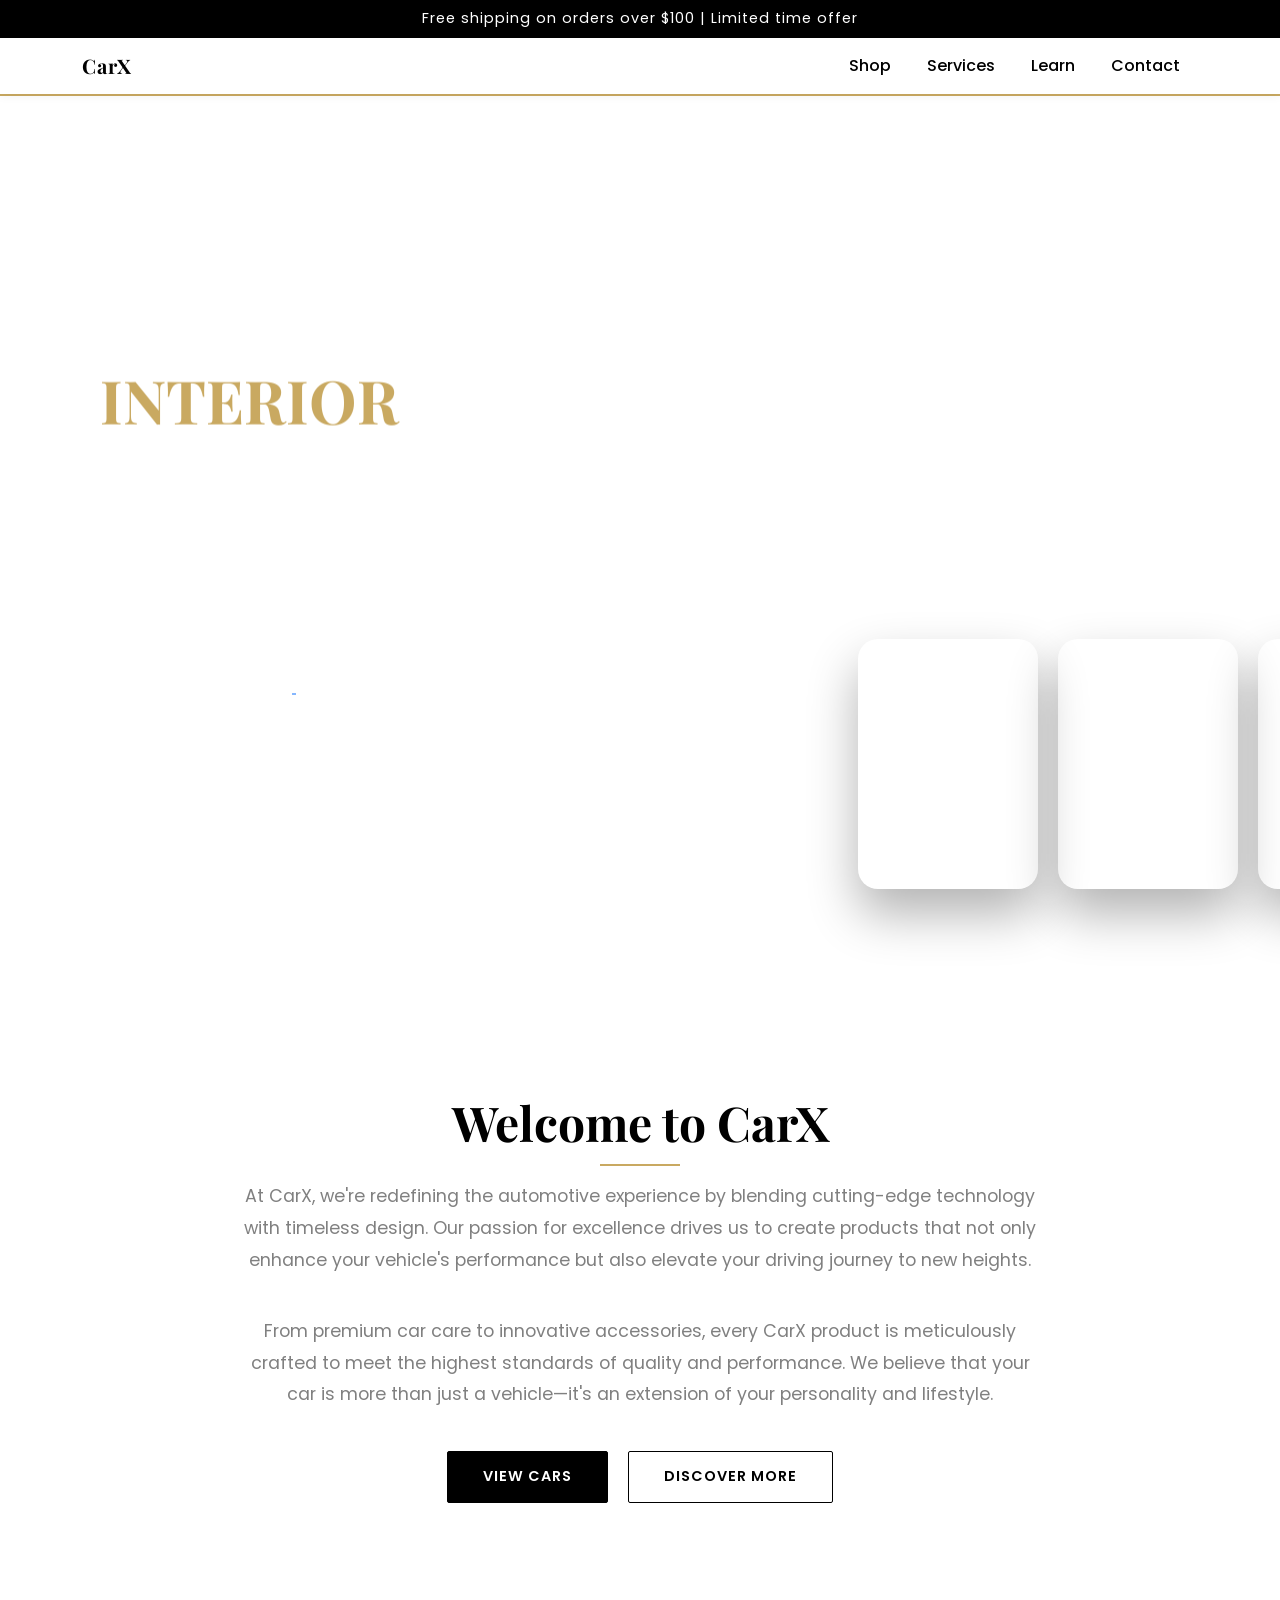
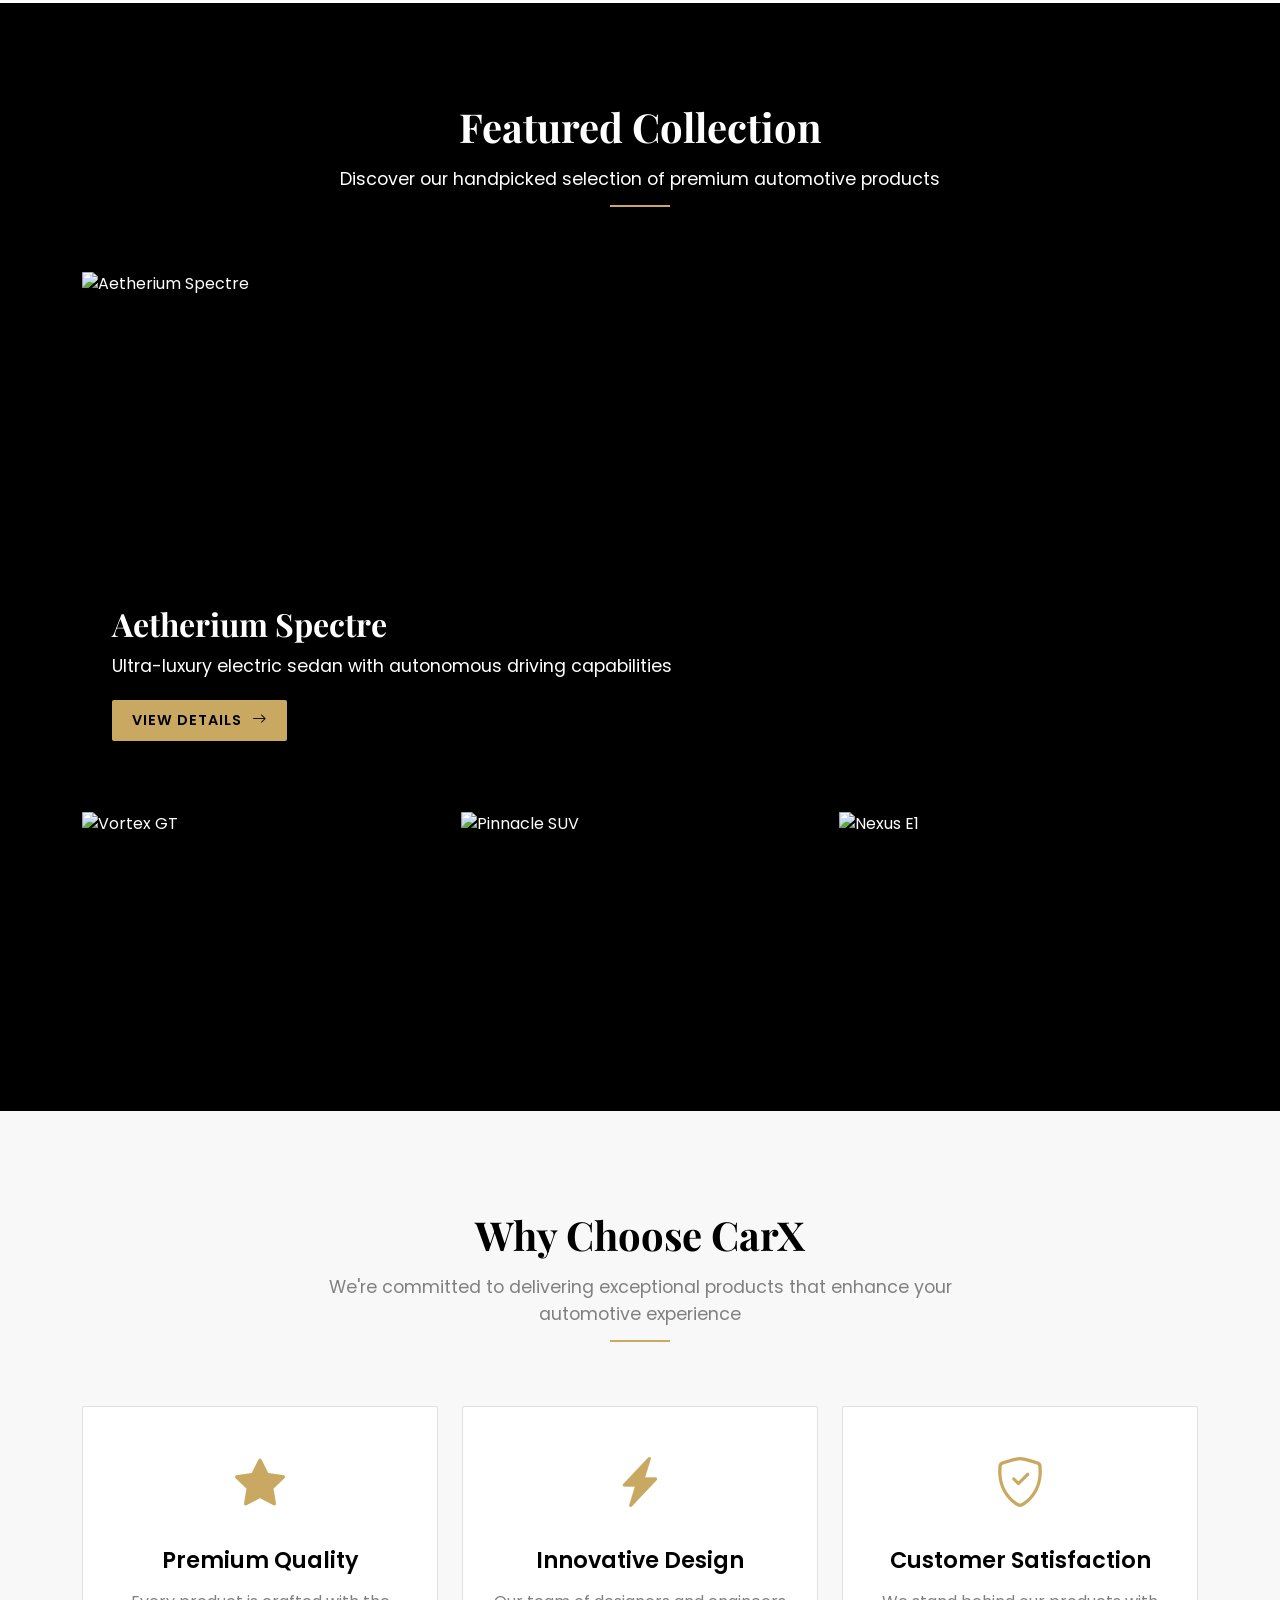
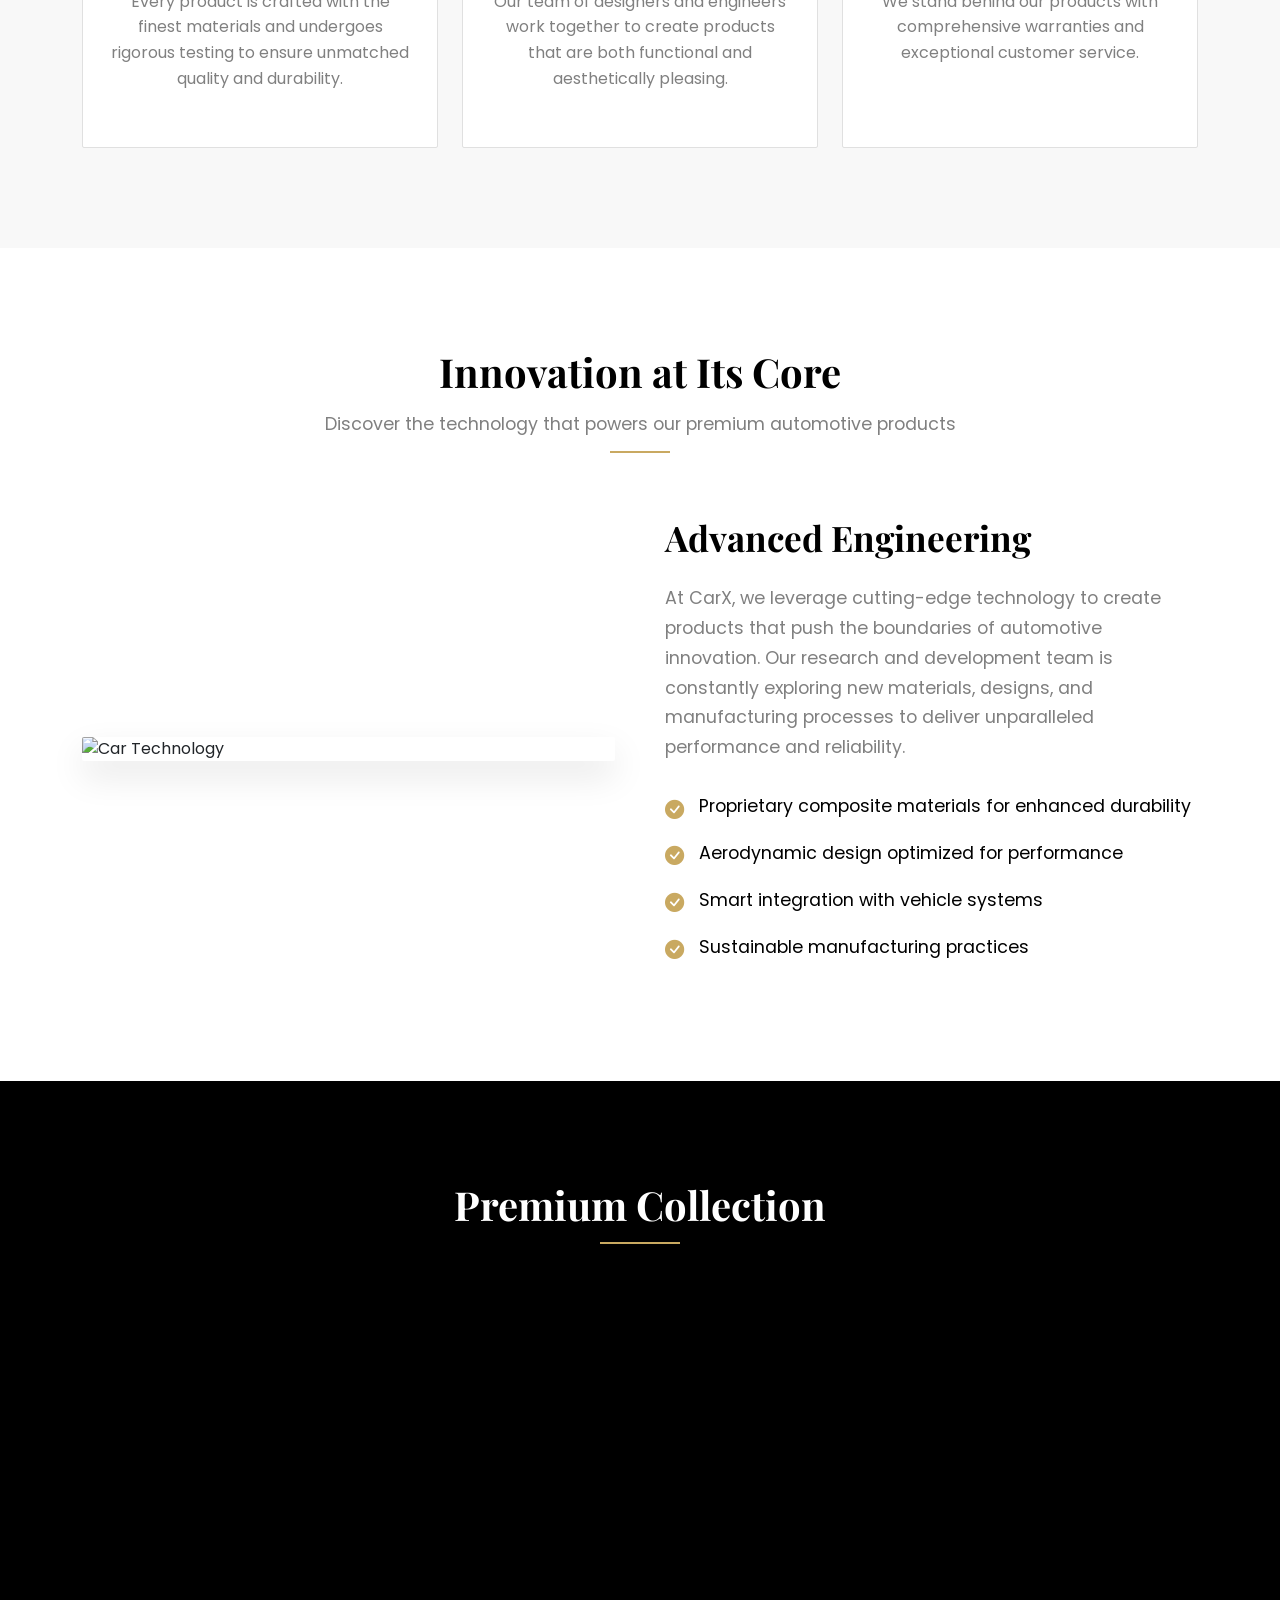
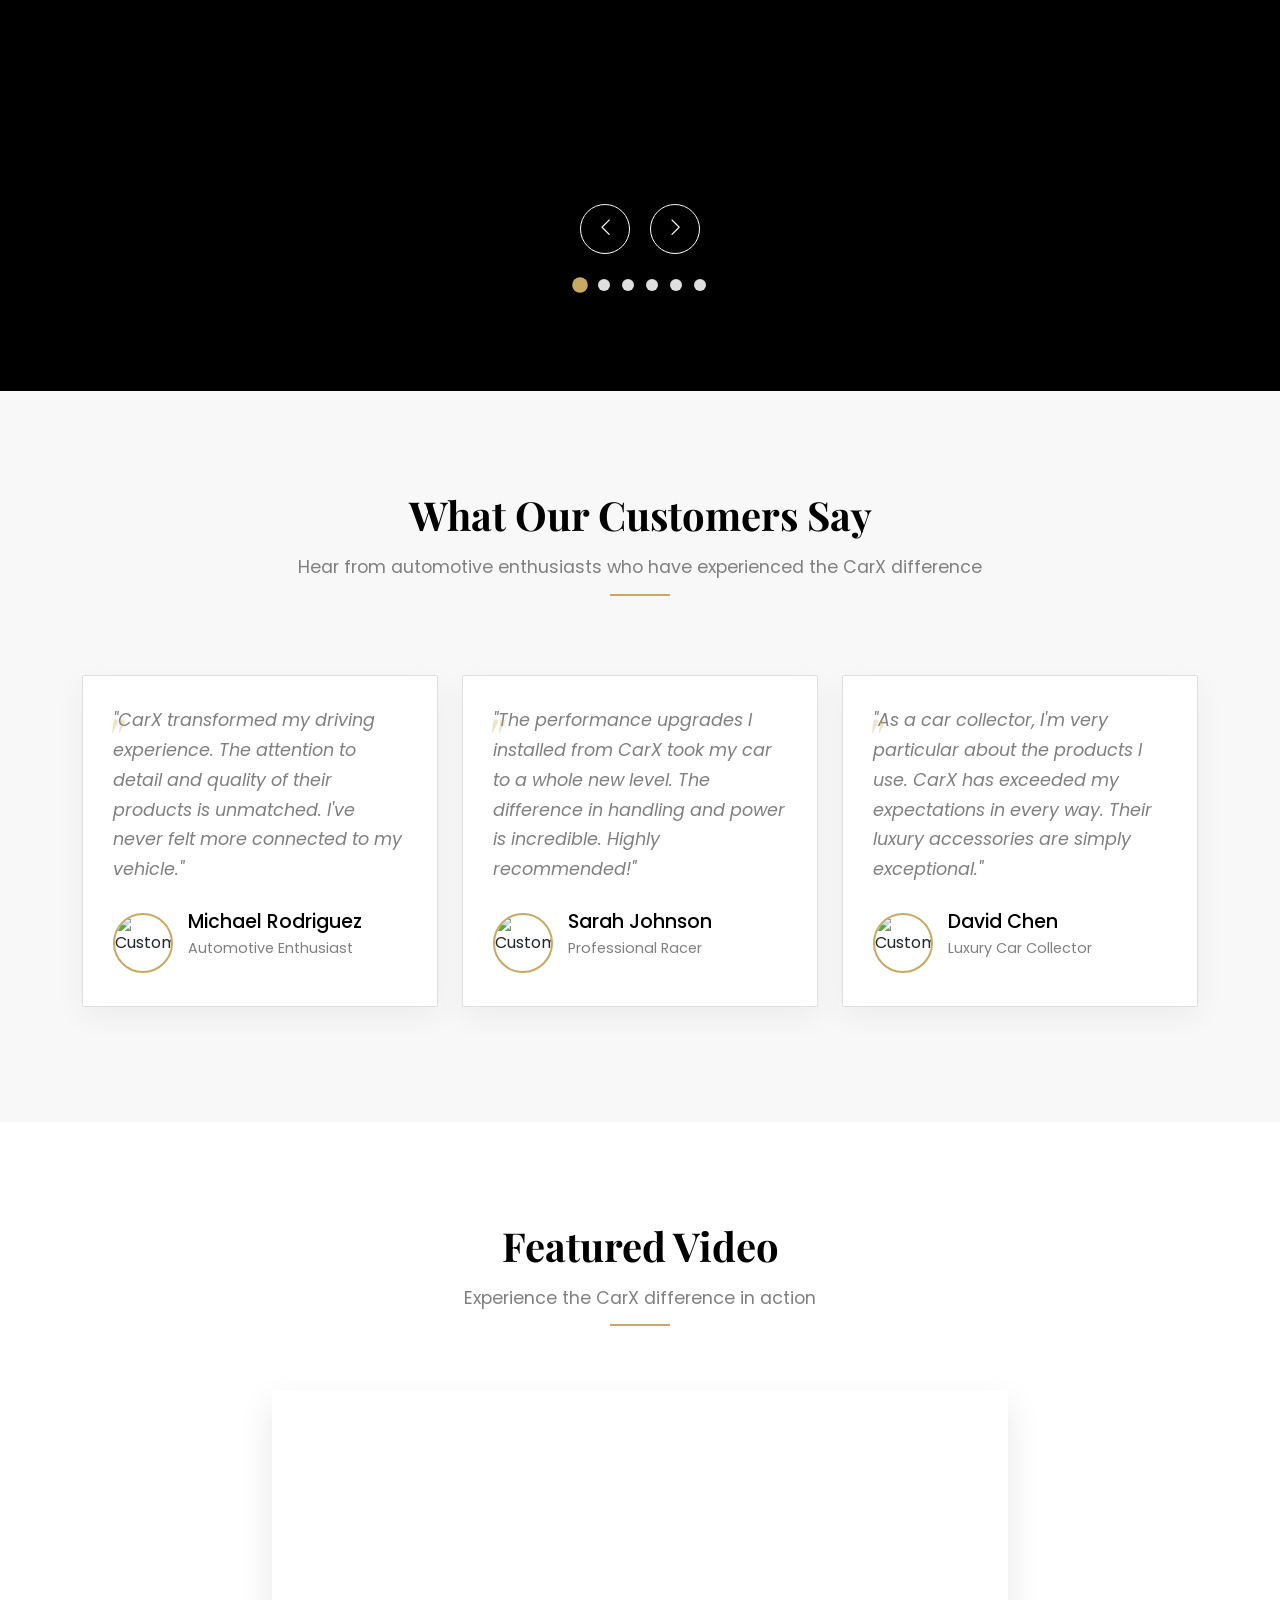
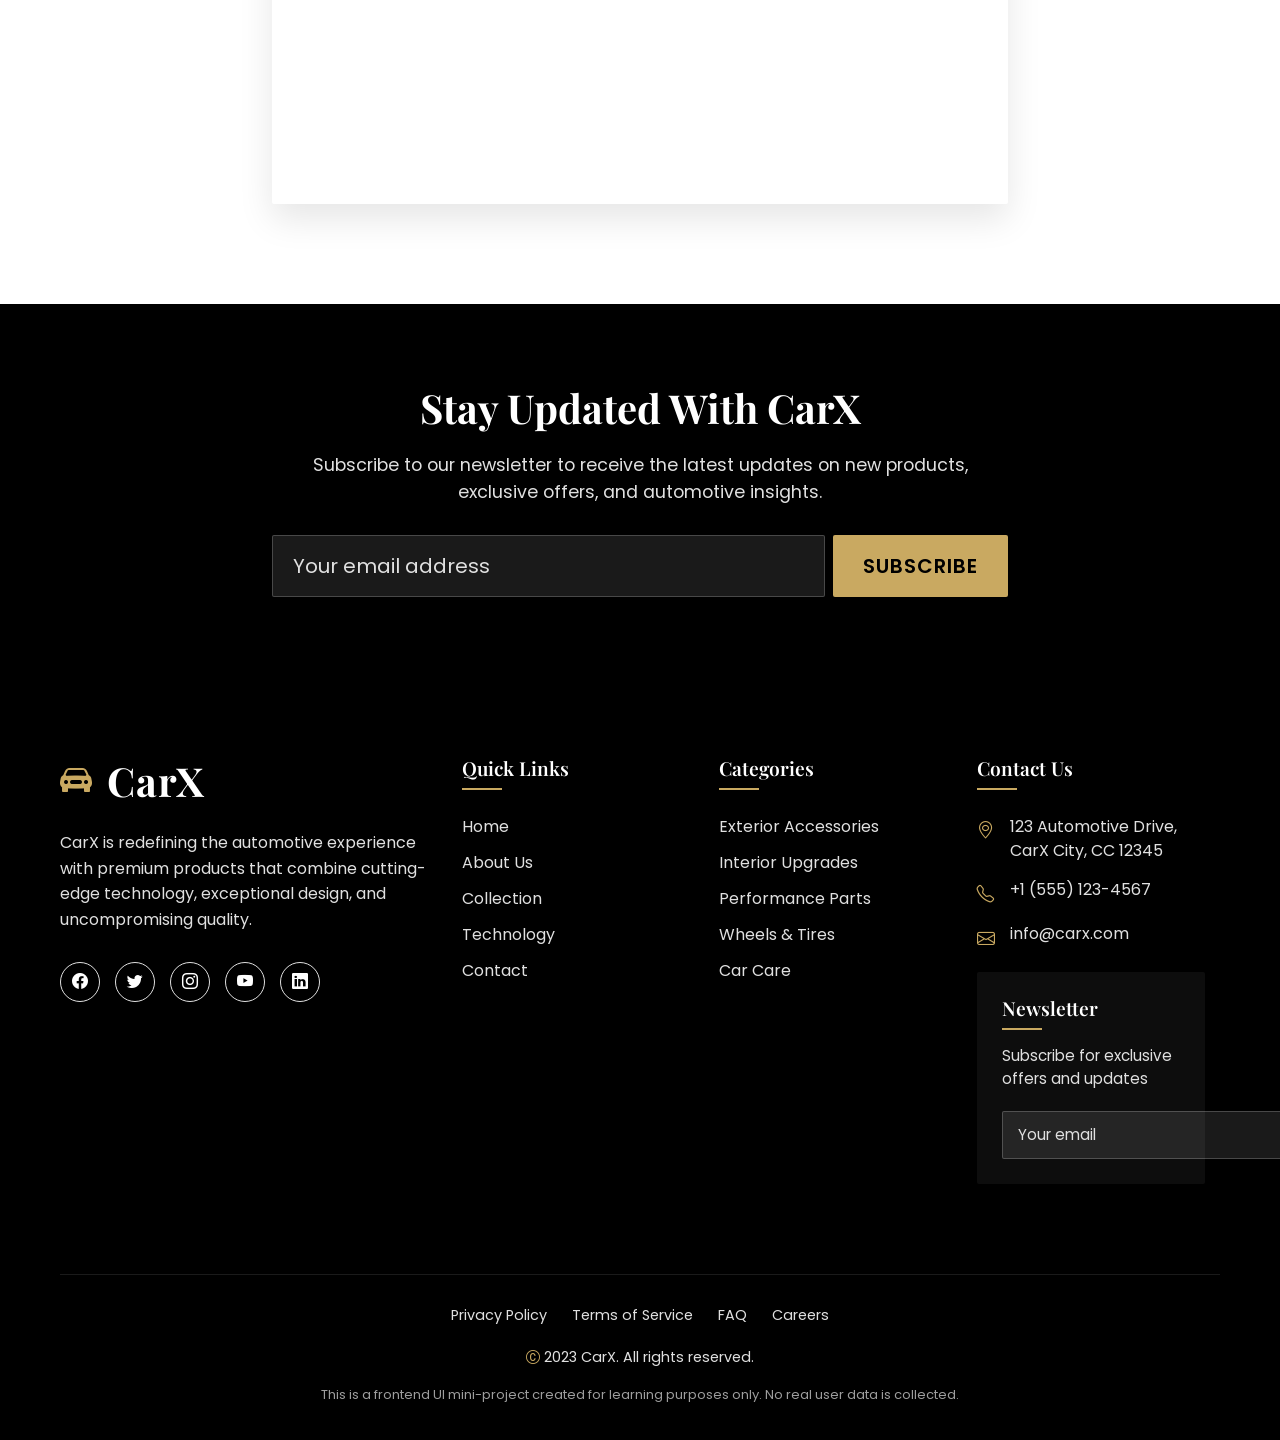
==== index.html @ 5ecc1556 "Initial commit mini Pro" ====
<!DOCTYPE html>
<html lang="en">
<head>
    <meta charset="UTF-8">
    <meta name="viewport" content="width=device-width, initial-scale=1.0">
    <title>CarX - Premium Automotive Experience</title>
    <link rel="stylesheet" href="styles/style.css">
    
    <!-- Bootstrap CSS -->
    <link href="https://cdn.jsdelivr.net/npm/bootstrap@5.3.2/dist/css/bootstrap.min.css" rel="stylesheet">
    
    <!-- Bootstrap Icons -->
    <link href="https://cdn.jsdelivr.net/npm/bootstrap-icons/font/bootstrap-icons.css" rel="stylesheet">
    
    <!-- Font Awesome -->
    <link rel="stylesheet" href="https://cdnjs.cloudflare.com/ajax/libs/font-awesome/6.4.0/css/all.min.css">
    
    <!-- Google Fonts -->
    <link href="https://fonts.googleapis.com/css2?family=Poppins:wght@300;400;500;600;700&family=Playfair+Display:wght@400;500;600;700&display=swap" rel="stylesheet">
    
    <!-- Custom CSS -->
    <style>
       /* if needed */
    </style>
</head>
<body>
    <!-- Promo Bar -->
    <div class="promo-bar">
        <span>Free shipping on orders over $100 | Limited time offer</span>
        <button type="button" class="btn-close" aria-label="Close"></button>
    </div>

    <!-- Navbar -->
    <nav class="navbar navbar-expand-lg">
        <div class="container">
            <a class="navbar-brand" href="#">CarX</a>
            <button class="navbar-toggler" type="button" data-bs-toggle="collapse" data-bs-target="#navbarNav" aria-controls="navbarNav" aria-expanded="false" aria-label="Toggle navigation">
                <span class="navbar-toggler-icon"></span>
            </button>
            <div class="collapse navbar-collapse" id="navbarNav">
                <ul class="navbar-nav ms-auto">
                    <li class="nav-item">
                        <a class="nav-link" href="#" ></a>
                    </li>
                    <li class="nav-item">
                        <a class="nav-link" href="shop.html">Shop</a>
                    </li>
                    <li class="nav-item">
                        <a class="nav-link" href="Installation-Services.html">Services</a>
                    </li>
                    <li class="nav-item">
                        <a class="nav-link" href="learn.html">Learn</a>
                    </li>
                    <li class="nav-item">
                        <a class="nav-link" href="contact.html">Contact</a>
                    </li>
                </ul>
            </div>
        </div>
    </nav>

    <!-- Enhanced Carousel -->
    <div class="enhanced-carousel">
        <div class="list">
            <div class="item" style="background-image: url(https://images.unsplash.com/photo-1532581140115-3e355d1ed1de?q=80&w=1170&auto=format&fit=crop&ixlib=rb-4.1.0&ixid=M3wxMjA3fDB8MHxwaG90by1wYWdlfHx8fGVufDB8fHx8fA%3D%3D);">
                <div class="content">
                    <div class="title">Premium</div>
                    <div class="name">Car Care</div>
                    <div class="tagline">Experience the Future of Automotive Excellence</div>
                    <div class="des">Keep your car looking brand new with our premium care products.</div>
                    <div class="btn">
                        <a href="#featured-collection"> <button>View Cars</button> </a>
                        <a href="#brand-intro"> <button>Learn More</button> </a>
                    </div>
                </div>
            </div>
            <div class="item" style="background-image: url(https://images.unsplash.com/photo-1603584173870-7f23fdae1b7a?q=80&w=1169&auto=format&fit=crop&ixlib=rb-4.1.0&ixid=M3wxMjA3fDB8MHxwaG90by1wYWdlfHx8fGVufDB8fHx8fA%3D%3D);">
                <div class="content">
                    <div class="title">Interior</div>
                    <div class="name">Accessories</div>
                    <div class="tagline">Innovative Design Meets Unmatched Quality</div>
                    <div class="des">Upgrade your car's interior with our luxury accessories.</div>
                    <div class="btn">
                        <a href="#featured-collection"> <button>View Cars</button> </a>
                        <a href="#brand-intro"> <button>Learn More</button> </a>
                    </div>
                </div>
            </div>
            <div class="item" style="background-image: url(https://images.unsplash.com/photo-1689826493949-5e5824a5474e?q=80&w=1332&auto=format&fit=crop&ixlib=rb-4.1.0&ixid=M3wxMjA3fDB8MHxwaG90by1wYWdlfHx8fGVufDB8fHx8fA%3D%3D);">
                <div class="content">
                    <div class="title">Performance</div>
                    <div class="name">Upgrades</div>
                    <div class="tagline">Engineered for the Driving Enthusiast</div>
                    <div class="des">Enhance your car's performance with our premium parts.</div>
                    <div class="btn">
                        <a href="#featured-collection"> <button>View Cars</button> </a>
                        <a href="#brand-intro"> <button>Learn More</button> </a>
                    </div>
                </div>
            </div>
            <div class="item" style="background-image: url(https://images.unsplash.com/photo-1626419836588-540d7fadacbd?q=80&w=1170&auto=format&fit=crop&ixlib=rb-4.1.0&ixid=M3wxMjA3fDB8MHxwaG90by1wYWdlfHx8fGVufDB8fHx8fA%3D%3D);">
                <div class="content">
                    <div class="title">Exterior</div>
                    <div class="name">Styling</div>
                    <div class="tagline">Transform Your Vehicle's Presence</div>
                    <div class="des">Make your car stand out with our exterior styling parts.</div>
                    <div class="btn">
                        <a href="#featured-collection"> <button>View Cars</button> </a>
                        <a href="#brand-intro"> <button>Learn More</button> </a>
                    </div>
                </div>
            </div>
            <div class="item" style="background-image: url(https://images.unsplash.com/photo-1566008885218-90abf9200ddb?q=80&w=1332&auto=format&fit=crop&ixlib=rb-4.1.0&ixid=M3wxMjA3fDB8MHxwaG90by1wYWdlfHx8fGVufDB8fHx8fA%3D%3D);">
                <div class="content">
                    <div class="title">Wheels</div>
                    <div class="name">& Tires</div>
                    <div class="tagline">Precision Engineering for Superior Performance</div>
                    <div class="des">Complete your look with our premium wheels and tires.</div>
                    <div class="btn">
                        <a href="#featured-collection"> <button>View Cars</button> </a>
                        <a href="#brand-intro"> <button>Learn More</button> </a>
                    </div>
                </div>
            </div>
            <div class="item" style="background-image: url(https://images.unsplash.com/photo-1584809394311-364392a5011b?q=80&w=1247&auto=format&fit=crop&ixlib=rb-4.1.0&ixid=M3wxMjA3fDB8MHxwaG90by1wYWdlfHx8fGVufDB8fHx8fA%3D%3D);">
                <div class="content">
                    <div class="title">Luxury</div>
                    <div class="name">Accessories</div>
                    <div class="tagline">Elevate Every Journey</div>
                    <div class="des">Elevate your driving experience with our luxury accessories.</div>
                    <div class="btn">
                        <a href="#featured-collection"> <button>View Cars</button> </a>
                        <a href="#brand-intro"> <button>Learn More</button> </a>
                    </div>
                </div>
            </div>
        </div>
        <!-- Carousel Controls -->
        <div class="arrows">
            <button class="prev"><i class="bi bi-chevron-left"></i></button>
            <button class="next"><i class="bi bi-chevron-right"></i></button>
        </div>
        <!-- Time Running Indicator -->
        <div class="timeRunning"></div>
    </div>

    <!-- Brand Introduction Section -->
    <section id="brand-intro" class="brand-intro">
        <div class="container">
            <div class="brand-intro-content">
                <h2>Welcome to CarX</h2>
                <p>At CarX, we're redefining the automotive experience by blending cutting-edge technology with timeless design. Our passion for excellence drives us to create products that not only enhance your vehicle's performance but also elevate your driving journey to new heights.</p>
                <p>From premium car care to innovative accessories, every CarX product is meticulously crafted to meet the highest standards of quality and performance. We believe that your car is more than just a vehicle—it's an extension of your personality and lifestyle.</p>
                <div class="cta-buttons">
                    <a href="#featured-collection" class="cta-button cta-primary">View Cars</a>
                    <a href="#features" class="cta-button cta-secondary">Discover More</a>
                </div>
            </div>
        </div>
    </section>

    <!-- Featured Collection - Unique Design -->
    <section id="featured-collection" class="featured-collection">
        <div class="container">
            <div class="section-title">
                <h2>Featured Collection</h2>
                <p>Discover our handpicked selection of premium automotive products</p>
            </div>
            <div class="collection-showcase">
                <div class="collection-main">
                    <img src="https://images.unsplash.com/photo-1708389683924-1685acff381f?q=80&w=880&auto=format&fit=crop&ixlib=rb-4.1.0&ixid=M3wxMjA3fDB8MHxwaG90by1wYWdlfHx8fGVufDB8fHx8fA%3D%3D" alt="Aetherium Spectre">
                    <div class="collection-overlay">
                        <h3>Aetherium Spectre</h3>
                        <p>Ultra-luxury electric sedan with autonomous driving capabilities</p>
                        <button class="collection-view-btn" onclick="openProductModal('Aetherium Spectre')">
                            <span>View Details</span>
                            <i class="bi bi-arrow-right"></i>
                        </button>
                    </div>
                </div>
                <div class="collection-thumbnails">
                    <div class="collection-thumb">
                        <img src="https://images.unsplash.com/photo-1614393889816-89c1570ff1e1?q=80&w=1170&auto=format&fit=crop&ixlib=rb-4.1.0&ixid=M3wxMjA3fDB8MHxwaG90by1wYWdlfHx8fGVufDB8fHx8fA%3D%3D" alt="Vortex GT">
                        <div class="collection-thumb-overlay">
                            <h4>Vortex GT</h4>
                            <p>High-performance sports car</p>
                            <button class="collection-thumb-btn" onclick="openProductModal('Vortex GT')">
                                <i class="bi bi-eye"></i>
                            </button>
                        </div>
                    </div>
                    <div class="collection-thumb">
                        <img src="https://images.unsplash.com/photo-1649583747340-e1b026c71e59?q=80&w=1228&auto=format&fit=crop&ixlib=rb-4.1.0&ixid=M3wxMjA3fDB8MHxwaG90by1wYWdlfHx8fGVufDB8fHx8fA%3D%3D" alt="Pinnacle SUV">
                        <div class="collection-thumb-overlay">
                            <h4>Pinnacle SUV</h4>
                            <p>Luxury SUV with off-road capabilities</p>
                            <button class="collection-thumb-btn" onclick="openProductModal('Pinnacle SUV')">
                                <i class="bi bi-eye"></i>
                            </button>
                        </div>
                    </div>
                    <div class="collection-thumb">
                        <img src="https://images.unsplash.com/photo-1614393889816-89c1570ff1e1?q=80&w=1170&auto=format&fit=crop&ixlib=rb-4.1.0&ixid=M3wxMjA3fDB8MHxwaG90by1wYWdlfHx8fGVufDB8fHx8fA%3D%3D" alt="Nexus E1">
                        <div class="collection-thumb-overlay">
                            <h4>Nexus E1</h4>
                            <p>All-electric hypercar</p>
                            <button class="collection-thumb-btn" onclick="openProductModal('Nexus E1')">
                                <i class="bi bi-eye"></i>
                            </button>
                        </div>
                    </div>
                </div>
            </div>
        </div>
    </section>

    <!-- Features Section -->
    <section id="features" class="features-section">
        <div class="container">
            <div class="section-title">
                <h2>Why Choose CarX</h2>
                <p>We're committed to delivering exceptional products that enhance your automotive experience</p>
            </div>
            <div class="row g-4">
                <div class="col-md-4">
                    <div class="feature-box">
                        <div class="feature-icon">
                            <i class="bi bi-star-fill"></i>
                        </div>
                        <h3 class="feature-title">Premium Quality</h3>
                        <p class="feature-desc">Every product is crafted with the finest materials and undergoes rigorous testing to ensure unmatched quality and durability.</p>
                    </div>
                </div>
                <div class="col-md-4">
                    <div class="feature-box">
                        <div class="feature-icon">
                            <i class="bi bi-lightning-charge-fill"></i>
                        </div>
                        <h3 class="feature-title">Innovative Design</h3>
                        <p class="feature-desc">Our team of designers and engineers work together to create products that are both functional and aesthetically pleasing.</p>
                    </div>
                </div>
                <div class="col-md-4">
                    <div class="feature-box">
                        <div class="feature-icon">
                            <i class="bi bi-shield-check"></i>
                        </div>
                        <h3 class="feature-title">Customer Satisfaction</h3>
                        <p class="feature-desc">We stand behind our products with comprehensive warranties and exceptional customer service.</p>
                    </div>
                </div>
            </div>
        </div>
    </section>

    <!-- Technology Section -->
    <section id="tech" class="tech-section">
        <div class="container">
            <div class="section-title">
                <h2>Innovation at Its Core</h2>
                <p>Discover the technology that powers our premium automotive products</p>
            </div>
            <div class="tech-content">
                <div class="tech-img">
                    <img src="https://images.unsplash.com/photo-1558618047-3c8c76ca7d13?q=80&w=1170&auto=format&fit=crop&ixlib=rb-4.1.0&ixid=M3wxMjA3fDB8MHxwaG90by1wYWdlfHx8fGVufDB8fHx8fA%3D%3D" alt="Car Technology">
                </div>
                <div class="tech-text">
                    <h3>Advanced Engineering</h3>
                    <p>At CarX, we leverage cutting-edge technology to create products that push the boundaries of automotive innovation. Our research and development team is constantly exploring new materials, designs, and manufacturing processes to deliver unparalleled performance and reliability.</p>
                    <ul class="tech-features">
                        <li><i class="bi bi-check-circle-fill"></i> Proprietary composite materials for enhanced durability</li>
                        <li><i class="bi bi-check-circle-fill"></i> Aerodynamic design optimized for performance</li>
                        <li><i class="bi bi-check-circle-fill"></i> Smart integration with vehicle systems</li>
                        <li><i class="bi bi-check-circle-fill"></i> Sustainable manufacturing practices</li>
                    </ul>
                </div>
            </div>
        </div>
    </section>

    <!-- 3D Flip Carousel Section -->
    <section class="flip-carousel-container">
        <div class="container">
            <div class="flip-carousel-title">
                <h2>Premium Collection</h2>
            </div>
            <div class="flip-carousel">
                <div class="flip-carousel-inner">
                    <!-- Car 1 -->
                    <div class="flip-carousel-item flip-active">
                        <div class="flip-carousel-card">
                            <div class="flip-carousel-front">
                                <div class="flip-carousel-img">
                                    <img src="https://images.unsplash.com/photo-1708389683924-1685acff381f?q=80&w=880&auto=format&fit=crop&ixlib=rb-4.1.0&ixid=M3wxMjA3fDB8MHxwaG90by1wYWdlfHx8fGVufDB8fHx8fA%3D%3D" alt="Aetherium Spectre">
                                </div>
                                <div class="flip-carousel-content">
                                    <h3>Aetherium Spectre</h3>
                                    <p>Ultra-luxury electric sedan with autonomous driving capabilities.</p>
                                </div>
                            </div>
                            <div class="flip-carousel-back">
                                <h3>Aetherium Spectre</h3>
                                <p>The future of luxury mobility with zero emissions and unparalleled comfort.</p>
                                <ul>
                                    <li>620-mile range on single charge</li>
                                    <li>0-60 mph in 2.8 seconds</li>
                                    <li>AI-powered autonomous driving</li>
                                    <li>Handcrafted interior with sustainable materials</li>
                                </ul>
                                <button class="btn" onclick="openProductModal('Aetherium Spectre')">
                                    <i class="bi bi-eye"></i> View Details
                                </button>
                            </div>
                        </div>
                    </div>
                    <!-- Car 2 -->
                    <div class="flip-carousel-item flip-next">
                        <div class="flip-carousel-card">
                            <div class="flip-carousel-front">
                                <div class="flip-carousel-img">
                                    <img src="https://images.unsplash.com/photo-1614393889816-89c1570ff1e1?q=80&w=1170&auto=format&fit=crop&ixlib=rb-4.1.0&ixid=M3wxMjA3fDB8MHxwaG90by1wYWdlfHx8fGVufDB8fHx8fA%3D%3D" alt="Vortex GT">
                                </div>
                                <div class="flip-carousel-content">
                                    <h3>Vortex GT</h3>
                                    <p>High-performance sports car with track-inspired engineering.</p>
                                </div>
                            </div>
                            <div class="flip-carousel-back">
                                <h3>Vortex GT</h3>
                                <p>Experience adrenaline-pumping performance with precision handling.</p>
                                <ul>
                                    <li>Twin-turbo V8 engine with 720 HP</li>
                                    <li>Carbon fiber body construction</li>
                                    <li>Advanced aerodynamics package</li>
                                    <li>Race-derived suspension system</li>
                                </ul>
                                <button class="btn" onclick="openProductModal('Vortex GT')">
                                    <i class="bi bi-eye"></i> View Details
                                </button>
                            </div>
                        </div>
                    </div>
                    <!-- Car 3 -->
                    <div class="flip-carousel-item flip-far-next">
                        <div class="flip-carousel-card">
                            <div class="flip-carousel-front">
                                <div class="flip-carousel-img">
                                    <img src="https://images.unsplash.com/photo-1649583747340-e1b026c71e59?q=80&w=1228&auto=format&fit=crop&ixlib=rb-4.1.0&ixid=M3wxMjA3fDB8MHxwaG90by1wYWdlfHx8fGVufDB8fHx8fA%3D%3D" alt="Pinnacle SUV">
                                </div>
                                <div class="flip-carousel-content">
                                    <h3>Pinnacle SUV</h3>
                                    <p>Luxury SUV with exceptional off-road capabilities and premium comfort.</p>
                                </div>
                            </div>
                            <div class="flip-carousel-back">
                                <h3>Pinnacle SUV</h3>
                                <p>Conquer any terrain without compromising on luxury and technology.</p>
                                <ul>
                                    <li>Adaptive air suspension with terrain response</li>
                                    <li>Hand-stitched leather interior</li>
                                    <li>23-speaker premium audio system</li>
                                    <li>Advanced driver assistance systems</li>
                                </ul>
                                <button class="btn" onclick="openProductModal('Pinnacle SUV')">
                                    <i class="bi bi-eye"></i> View Details
                                </button>
                            </div>
                        </div>
                    </div>
                    <!-- Car 4 -->
                    <div class="flip-carousel-item flip-hidden">
                        <div class="flip-carousel-card">
                            <div class="flip-carousel-front">
                                <div class="flip-carousel-img">
                                    <img src="https://images.unsplash.com/photo-1614393889816-89c1570ff1e1?q=80&w=1170&auto=format&fit=crop&ixlib=rb-4.1.0&ixid=M3wxMjA3fDB8MHxwaG90by1wYWdlfHx8fGVufDB8fHx8fA%3D%3D" alt="Nexus E1">
                                </div>
                                <div class="flip-carousel-content">
                                    <h3>Nexus E1</h3>
                                    <p>All-electric hypercar with revolutionary performance and technology.</p>
                                </div>
                            </div>
                            <div class="flip-carousel-back">
                                <h3>Nexus E1</h3>
                                <p>The pinnacle of electric performance with track-focused engineering.</p>
                                <ul>
                                    <li>1,100 HP quad-motor setup</li>
                                    <li>0-60 mph in 1.9 seconds</li>
                                    <li>Carbon-titanium monocoque chassis</li>
                                    <li>Advanced torque vectoring system</li>
                                </ul>
                                <button class="btn" onclick="openProductModal('Nexus E1')">
                                    <i class="bi bi-eye"></i> View Details
                                </button>
                            </div>
                        </div>
                    </div>
                    <!-- Car 5 -->
                    <div class="flip-carousel-item flip-hidden">
                        <div class="flip-carousel-card">
                            <div class="flip-carousel-front">
                                <div class="flip-carousel-img">
                                    <img src="https://plus.unsplash.com/premium_photo-1694707175420-0b2b2cf628c0?q=80&w=1171&auto=format&fit=crop&ixlib=rb-4.1.0&ixid=M3wxMjA3fDB8MHxwaG90by1wYWdlfHx8fGVufDB8fHx8fA%3D%3D" alt="Celestial Coupe">
                                </div>
                                <div class="flip-carousel-content">
                                    <h3>Celestial Coupe</h3>
                                    <p>Grand tourer combining luxury, performance, and cutting-edge technology.</p>
                                </div>
                            </div>
                            <div class="flip-carousel-back">
                                <h3>Celestial Coupe</h3>
                                <p>Experience the perfect balance of exhilarating performance and refined comfort.</p>
                                <ul>
                                    <li>Biturbo V12 engine with 680 HP</li>
                                    <li>Active rear-wheel steering</li>
                                    <li>Executive rear seating package</li>
                                    <li>Night vision with animal detection</li>
                                </ul>
                                <button class="btn" onclick="openProductModal('Celestial Coupe')">
                                    <i class="bi bi-eye"></i> View Details
                                </button>
                            </div>
                        </div>
                    </div>
                    <!-- Car 6 -->
                    <div class="flip-carousel-item flip-prev">
                        <div class="flip-carousel-card">
                            <div class="flip-carousel-front">
                                <div class="flip-carousel-img">
                                    <img src="https://plus.unsplash.com/premium_photo-1693828619654-b0b924a4be47?q=80&w=1170&auto=format&fit=crop&ixlib=rb-4.1.0&ixid=M3wxMjA3fDB8MHxwaG90by1wYWdlfHx8fGVufDB8fHx8fA%3D%3D" alt="Quantum X">
                                </div>
                                <div class="flip-carousel-content">
                                    <h3>Quantum X</h3>
                                    <p>Futuristic concept car with autonomous capabilities and AI integration.</p>
                                </div>
                            </div>
                            <div class="flip-carousel-back">
                                <h3>Quantum X</h3>
                                <p>The next generation of mobility, redefining the relationship between car and driver.</p>
                                <ul>
                                    <li>Level 4 autonomous driving</li>
                                    <li>Biometric access and personalization</li>
                                    <li>Self-healing exterior surface</li>
                                    <li>Holographic augmented reality display</li>
                                </ul>
                                <button class="btn" onclick="openProductModal('Quantum X')">
                                    <i class="bi bi-eye"></i> View Details
                                </button>
                            </div>
                        </div>
                    </div>
                </div>
            </div>
            <div class="flip-carousel-controls">
                <button class="flip-carousel-control flip-prev-btn">
                    <i class="bi bi-chevron-left"></i>
                </button>
                <button class="flip-carousel-control flip-next-btn">
                    <i class="bi bi-chevron-right"></i>
                </button>
            </div>
            <div class="flip-carousel-indicators">
                <div class="flip-carousel-indicator active" data-index="0"></div>
                <div class="flip-carousel-indicator" data-index="1"></div>
                <div class="flip-carousel-indicator" data-index="2"></div>
                <div class="flip-carousel-indicator" data-index="3"></div>
                <div class="flip-carousel-indicator" data-index="4"></div>
                <div class="flip-carousel-indicator" data-index="5"></div>
            </div>
        </div>
    </section>

    <!-- Testimonials Section -->
    <section class="testimonials">
        <div class="container">
            <div class="section-title">
                <h2>What Our Customers Say</h2>
                <p>Hear from automotive enthusiasts who have experienced the CarX difference</p>
            </div>
            <div class="row">
                <div class="col-md-4">
                    <div class="testimonial-card">
                        <div class="testimonial-content">
                            "CarX transformed my driving experience. The attention to detail and quality of their products is unmatched. I've never felt more connected to my vehicle."
                        </div>
                        <div class="testimonial-author">
                            <img src="https://randomuser.me/api/portraits/men/32.jpg" alt="Customer" class="testimonial-img">
                            <div class="testimonial-info">
                                <h4>Michael Rodriguez</h4>
                                <p>Automotive Enthusiast</p>
                            </div>
                        </div>
                    </div>
                </div>
                <div class="col-md-4">
                    <div class="testimonial-card">
                        <div class="testimonial-content">
                            "The performance upgrades I installed from CarX took my car to a whole new level. The difference in handling and power is incredible. Highly recommended!"
                        </div>
                        <div class="testimonial-author">
                            <img src="https://randomuser.me/api/portraits/women/44.jpg" alt="Customer" class="testimonial-img">
                            <div class="testimonial-info">
                                <h4>Sarah Johnson</h4>
                                <p>Professional Racer</p>
                            </div>
                        </div>
                    </div>
                </div>
                <div class="col-md-4">
                    <div class="testimonial-card">
                        <div class="testimonial-content">
                            "As a car collector, I'm very particular about the products I use. CarX has exceeded my expectations in every way. Their luxury accessories are simply exceptional."
                        </div>
                        <div class="testimonial-author">
                            <img src="https://randomuser.me/api/portraits/men/67.jpg" alt="Customer" class="testimonial-img">
                            <div class="testimonial-info">
                                <h4>David Chen</h4>
                                <p>Luxury Car Collector</p>
                            </div>
                        </div>
                    </div>
                </div>
            </div>
        </div>
    </section>

    <!-- Video Section -->
    <section class="video-section">
        <div class="container">
            <div class="section-title">
                <h2>Featured Video</h2>
                <p>Experience the CarX difference in action</p>
            </div>
            <div class="row justify-content-center">
                <div class="col-md-10 col-lg-8">
                    <div class="ratio ratio-16x9 video-container">
                        <iframe src="https://www.youtube.com/embed/NMThdHhrLoM?autoplay=1&mute=1&loop=1&playlist=NMThdHhrLoM&rel=0" title="YouTube video player" frameborder="0" allow="accelerometer; autoplay; clipboard-write; encrypted-media; gyroscope; picture-in-picture" allowfullscreen></iframe>
                    </div>
                </div>
            </div>
        </div>
    </section>

    <!-- Newsletter Section -->
    <section class="newsletter">
        <div class="container">
            <div class="row justify-content-center">
                <div class="col-md-8 text-center">
                    <h2>Stay Updated With CarX</h2>
                    <p>Subscribe to our newsletter to receive the latest updates on new products, exclusive offers, and automotive insights.</p>
                    <form class="d-flex gap-2 justify-content-center">
                        <input type="email" class="form-control form-control-lg" placeholder="Your email address" required>
                        <button type="submit" class="btn btn-warning btn-lg">Subscribe</button>
                    </form>
                </div>
            </div>
        </div>
    </section>

    <!-- Footer - New Design -->
    <footer class="footer" id="contact">
        <div class="footer-content">
            <div class="footer-top">
                <div class="footer-brand">
                    <div class="footer-logo">
                        <i class="bi bi-car-front-fill"></i>
                        <h2>CarX</h2>
                    </div>
                    <p class="footer-description">
                        CarX is redefining the automotive experience with premium products that combine cutting-edge technology, exceptional design, and uncompromising quality.
                    </p>
                    <div class="footer-social">
                        <a href="#"><i class="bi bi-facebook"></i></a>
                        <a href="#"><i class="bi bi-twitter"></i></a>
                        <a href="#"><i class="bi bi-instagram"></i></a>
                        <a href="#"><i class="bi bi-youtube"></i></a>
                        <a href="#"><i class="bi bi-linkedin"></i></a>
                    </div>
                </div>
                
                <div class="footer-links">
                    <div class="footer-column">
                        <h5>Quick Links</h5>
                        <ul>
                            <li><a href="#">Home</a></li>
                            <li><a href="#brand-intro">About Us</a></li>
                            <li><a href="#featured-collection">Collection</a></li>
                            <li><a href="#tech">Technology</a></li>
                            <li><a href="#contact">Contact</a></li>
                        </ul>
                    </div>
                    
                    <div class="footer-column">
                        <h5>Categories</h5>
                        <ul>
                            <li><a href="#">Exterior Accessories</a></li>
                            <li><a href="#">Interior Upgrades</a></li>
                            <li><a href="#">Performance Parts</a></li>
                            <li><a href="#">Wheels & Tires</a></li>
                            <li><a href="#">Car Care</a></li>
                        </ul>
                    </div>
                    
                    <div class="footer-column">
                        <h5>Contact Us</h5>
                        <div class="footer-contact">
                            <div class="footer-contact-item">
                                <i class="bi bi-geo-alt"></i>
                                <span>123 Automotive Drive, CarX City, CC 12345</span>
                            </div>
                            <div class="footer-contact-item">
                                <i class="bi bi-telephone"></i>
                                <span>+1 (555) 123-4567</span>
                            </div>
                            <div class="footer-contact-item">
                                <i class="bi bi-envelope"></i>
                                <span>info@carx.com</span>
                            </div>
                        </div>
                        
                        <div class="footer-newsletter">
                            <h5>Newsletter</h5>
                            <p>Subscribe for exclusive offers and updates</p>
                            <form class="footer-newsletter-form">
                                <input type="email" placeholder="Your email">
                                <button type="submit">Subscribe</button>
                            </form>
                        </div>
                    </div>
                </div>
            </div>
            
            <div class="footer-bottom">
                <div class="footer-bottom-links">
                    <a href="#">Privacy Policy</a>
                    <a href="#">Terms of Service</a>
                    <a href="#">FAQ</a>
                    <a href="#">Careers</a>
                </div>
                <p class="footer-copyright">
                    <i class="bi bi-c-circle"></i> 2023 CarX. All rights reserved.
                </p>
                <p style="font-size:13px;opacity:0.7;text-align:center">
                This is a frontend UI mini-project created for learning purposes only.
                No real user data is collected.
                </p>
            </div>
        </div>
    </footer>

    <!-- Back to Top Button -->
    <div class="back-to-top" id="backToTop">
        <i class="bi bi-arrow-up"></i>
    </div>

    <!-- Product Modal -->
    <div class="modal fade" id="productModal" tabindex="-1" aria-labelledby="productModalLabel" aria-hidden="true">
        <div class="modal-dialog modal-lg">
            <div class="modal-content">
                <div class="modal-header">
                    <h5 class="modal-title" id="productModalLabel">Product Details</h5>
                    <button type="button" class="btn-close" data-bs-dismiss="modal" aria-label="Close"></button>
                </div>
                <div class="modal-body">
                    <div class="row">
                        <div class="col-md-6">
                            <img id="modalProductImage" src="" alt="Product" class="img-fluid rounded">
                        </div>
                        <div class="col-md-6">
                            <h3 id="modalProductName"></h3>
                            <p id="modalProductDescription"></p>
                            <h5>Specifications:</h5>
                            <ul id="modalProductSpecs">
                                <!-- Specifications will be populated dynamically -->
                            </ul>
                        </div>
                    </div>
                </div>
                <div class="modal-footer">
                    <button type="button" class="btn btn-secondary" data-bs-dismiss="modal">Close</button>
                </div>
            </div>
        </div>
    </div>

    <!-- Bootstrap JS -->
    <script src="https://cdn.jsdelivr.net/npm/bootstrap@5.3.2/dist/js/bootstrap.bundle.min.js"></script>
    
    <!-- Custom JavaScript -->
    <script>
       const nextBtn = document.querySelector('.enhanced-carousel .next');
        const prevBtn = document.querySelector('.enhanced-carousel .prev');
        const carousel = document.querySelector('.enhanced-carousel');
        const list = document.querySelector('.enhanced-carousel .list');
        const runningTime = document.querySelector('.enhanced-carousel .timeRunning');
        let timeRunning = 3000;
        let timeAutoNext = 7000;

        // Initialize controls
        if (nextBtn && prevBtn) {
            nextBtn.onclick = () => showSlider('next');
            prevBtn.onclick = () => showSlider('prev');
        }

        // Auto-rotate
        let runNextAuto = setTimeout(() => {
            if (nextBtn) nextBtn.click();
        }, timeAutoNext);

        function resetTimeAnimation() {
            if (runningTime) {
                runningTime.style.animation = 'none';
                runningTime.offsetHeight; // Trigger reflow
                runningTime.style.animation = null;
                runningTime.style.animation = 'runningTime 7s linear 1 forwards';
            }
        }

function showSlider(type) {
    if (!list) return;
    const sliderItemsDom = list.querySelectorAll('.enhanced-carousel .list .item');
    
    if (type === 'next') {
        list.appendChild(sliderItemsDom[0]);
        carousel.classList.add('next');
    } else {
        list.prepend(sliderItemsDom[sliderItemsDom.length - 1]);
        carousel.classList.add('prev');
    }

    clearTimeout(runTimeOut);
    runTimeOut = setTimeout(() => {
        carousel.classList.remove('next');
        carousel.classList.remove('prev');
    }, timeRunning);

    clearTimeout(runNextAuto);
    runNextAuto = setTimeout(() => {
        if (nextBtn) nextBtn.click();
    }, timeAutoNext);

    resetTimeAnimation(); // Reset timer
}

// Start animation
resetTimeAnimation();

document.addEventListener('DOMContentLoaded', function () {
    const carouselItems = document.querySelectorAll('.flip-carousel-item');
    const prevBtn = document.querySelector('.flip-prev-btn');
    const nextBtn = document.querySelector('.flip-next-btn');
    const indicators = document.querySelectorAll('.flip-carousel-indicator');
    let currentIndex = 0;
    const totalItems = carouselItems.length;

    if (carouselItems.length === 0) return;

    // Update carousel positions
    function updateCarousel() {
        carouselItems.forEach((item, index) => {
            item.classList.remove('flip-active', 'flip-prev', 'flip-next', 'flip-far-prev', 'flip-far-next', 'flip-hidden');
            
            if (index === currentIndex) {
                item.classList.add('flip-active');
            } else if (index === (currentIndex + 1) % totalItems) {
                item.classList.add('flip-next');
            } else if (index === (currentIndex + 2) % totalItems) {
                item.classList.add('flip-far-next');
            } else if (index === (currentIndex - 1 + totalItems) % totalItems) {
                item.classList.add('flip-prev');
            } else if (index === (currentIndex - 2 + totalItems) % totalItems) {
                item.classList.add('flip-far-prev');
            } else {
                item.classList.add('flip-hidden');
            }
        });

        // Update indicators
        indicators.forEach((indicator, index) => {
            if (index === currentIndex) {
                indicator.classList.add('active');
            } else {
                indicator.classList.remove('active');
            }
        });
    }

    // Next button
    if (nextBtn) {
        nextBtn.addEventListener('click', () => {
            currentIndex = (currentIndex + 1) % totalItems;
            updateCarousel();
        });
    }

    // Previous button
    if (prevBtn) {
        prevBtn.addEventListener('click', () => {
            currentIndex = (currentIndex - 1 + totalItems) % totalItems;
            updateCarousel();
        });
    }

    // Indicator clicks
    indicators.forEach((indicator, index) => {
        indicator.addEventListener('click', () => {
            currentIndex = index;
            updateCarousel();
        });
    });

    // Auto-rotate
    let autoRotate = setInterval(() => {
        currentIndex = (currentIndex + 1) % totalItems;
        updateCarousel();
    }, 5000);

    // Pause on hover
    const carouselContainer = document.querySelector('.flip-carousel');
    if (carouselContainer) {
        carouselContainer.addEventListener('mouseenter', () => clearInterval(autoRotate));
        carouselContainer.addEventListener('mouseleave', () => {
            autoRotate = setInterval(() => {
                currentIndex = (currentIndex + 1) % totalItems;
                updateCarousel();
            }, 5000);
        });
    }

    // Initialize
    updateCarousel();
    
    // Back to top button
    const backToTopButton = document.getElementById('backToTop');
    
    window.addEventListener('scroll', () => {
        if (window.pageYOffset > 300) {
            backToTopButton.classList.add('show');
        } else {
            backToTopButton.classList.remove('show');
        }
    });
    
    backToTopButton.addEventListener('click', () => {
        window.scrollTo({
            top: 0,
            behavior: 'smooth'
        });
    });
    
    // Navbar scroll effect
    const navbar = document.querySelector('.navbar');
    
    window.addEventListener('scroll', () => {
        if (window.scrollY > 50) {
            navbar.classList.add('scrolled');
        } else {
            navbar.classList.remove('scrolled');
        }
    });
    
    // Product modal functionality
    const productModal = new bootstrap.Modal(document.getElementById('productModal'));
    
    // Product data
    const productData = {
        'Aetherium Spectre': {
            image: 'https://images.unsplash.com/photo-1708389683924-1685acff381f?q=80&w=880&auto=format&fit=crop&ixlib=rb-4.1.0&ixid=M3wxMjA3fDB8MHxwaG90by1wYWdlfHx8fGVufDB8fHx8fA%3D%3D',
            description: 'The Aetherium Spectre represents the pinnacle of electric luxury, combining zero-emission driving with uncompromising performance and comfort.',
            specs: [
                'Range: 620 miles on single charge',
                'Acceleration: 0-60 mph in 2.8 seconds',
                'Top Speed: 200 mph',
                'Charging: 0-80% in 20 minutes',
                'Autonomous Driving: Level 4 capability',
                'Interior: Handcrafted with sustainable materials'
            ]
        },
        'Vortex GT': {
            image: 'https://images.unsplash.com/photo-1614393889816-89c1570ff1e1?q=80&w=1170&auto=format&fit=crop&ixlib=rb-4.1.0&ixid=M3wxMjA3fDB8MHxwaG90by1wYWdlfHx8fGVufDB8fHx8fA%3D%3D',
            description: 'The Vortex GT is a track-inspired high-performance sports car that delivers adrenaline-pumping excitement with precision handling.',
            specs: [
                'Engine: Twin-turbo V8 with 720 HP',
                'Acceleration: 0-60 mph in 2.5 seconds',
                'Top Speed: 215 mph',
                'Body: Carbon fiber construction',
                'Aerodynamics: Active aero package',
                'Suspension: Race-derived adaptive system'
            ]
        },
        'Pinnacle SUV': {
            image: 'https://images.unsplash.com/photo-1649583747340-e1b026c71e59?q=80&w=1228&auto=format&fit=crop&ixlib=rb-4.1.0&ixid=M3wxMjA3fDB8MHxwaG90by1wYWdlfHx8fGVufDB8fHx8fA%3D%3D',
            description: 'The Pinnacle SUV combines luxury, comfort, and exceptional off-road capabilities in a sophisticated package.',
            specs: [
                'Engine: 4.0L V8 twin-turbo',
                'Power: 550 HP',
                'Suspension: Adaptive air with terrain response',
                'Interior: Hand-stitched leather',
                'Audio: 23-speaker premium system',
                'Safety: Advanced driver assistance'
            ]
        },
        'Nexus E1': {
            image: 'https://images.unsplash.com/photo-1614393889816-89c1570ff1e1?q=80&w=1170&auto=format&fit=crop&ixlib=rb-4.1.0&ixid=M3wxMjA3fDB8MHxwaG90by1wYWdlfHx8fGVufDB8fHx8fA%3D%3D',
            description: 'The Nexus E1 is an all-electric hypercar that pushes the boundaries of performance with revolutionary technology.',
            specs: [
                'Powertrain: Quad-motor with 1,100 HP',
                'Acceleration: 0-60 mph in 1.9 seconds',
                'Top Speed: 250 mph',
                'Chassis: Carbon-titanium monocoque',
                'Range: 450 miles',
                'Technology: Advanced torque vectoring'
            ]
        },
        'Celestial Coupe': {
            image: 'https://plus.unsplash.com/premium_photo-1694707175420-0b2b2cf628c0?q=80&w=1171&auto=format&fit=crop&ixlib=rb-4.1.0&ixid=M3wxMjA3fDB8MHxwaG90by1wYWdlfHx8fGVufDB8fHx8fA%3D%3D',
            description: 'The Celestial Coupe is a grand tourer that perfectly balances exhilarating performance with refined comfort.',
            specs: [
                'Engine: Biturbo V12 with 680 HP',
                'Acceleration: 0-60 mph in 3.2 seconds',
                'Top Speed: 205 mph',
                'Steering: Active rear-wheel system',
                'Interior: Executive rear seating',
                'Safety: Night vision with animal detection'
            ]
        },
        'Quantum X': {
            image: 'https://plus.unsplash.com/premium_photo-1693828619654-b0b924a4be47?q=80&w=1170&auto=format&fit=crop&ixlib=rb-4.1.0&ixid=M3wxMjA3fDB8MHxwaG90by1wYWdlfHx8fGVufDB8fHx8fA%3D%3D',
            description: 'The Quantum X is a futuristic concept car that showcases the next generation of mobility with autonomous capabilities.',
            specs: [
                'Autonomy: Level 4 self-driving',
                'Access: Biometric personalization',
                'Exterior: Self-healing surface',
                'Display: Holographic augmented reality',
                'Power: Electric with wireless charging',
                'Connectivity: Full IoT integration'
            ]
        }
    };
    
    // Function to open product modal
    window.openProductModal = function(productName) {
        const product = productData[productName];
        if (product) {
            document.getElementById('modalProductName').textContent = productName;
            document.getElementById('modalProductImage').src = product.image;
            document.getElementById('modalProductDescription').textContent = product.description;
            
            const specsList = document.getElementById('modalProductSpecs');
            specsList.innerHTML = '';
            product.specs.forEach(spec => {
                const li = document.createElement('li');
                li.textContent = spec;
                specsList.appendChild(li);
            });
            
            productModal.show();
        }
    };
    
    // Smooth scrolling for anchor links
    document.querySelectorAll('a[href^="#"]').forEach(anchor => {
        anchor.addEventListener('click', function (e) {
            e.preventDefault();
            const target = document.querySelector(this.getAttribute('href'));
            if (target) {
                window.scrollTo({
                    top: target.offsetTop - 80,
                    behavior: 'smooth'
                });
            }
        });
    });
    
    // Close promo bar
    document.querySelector('.promo-bar button').addEventListener('click', function() {
        document.querySelector('.promo-bar').style.display = 'none';
    });
});
    </script>
</body>
</html>
---- styles/style.css ----
/* Color Variables */
        :root {
            --primary: #000000;
            --secondary: #ffffff;
            --accent: #c9a961; /* Gold accent */
            --dark: #121212;
            --light: #f8f8f8;
            --gray: #808080;
            --light-gray: #e0e0e0;
        }

        * {
            box-sizing: border-box;
            margin: 0;
            padding: 0;
            font-family: 'Poppins', sans-serif;
        }

        body {
            overflow-x: hidden;
            position: relative;
            background: var(--light);
            color: var(--primary);
        }

        /* Promo Bar */
        .promo-bar {
            background: var(--primary);
            color: var(--secondary);
            text-align: center;
            padding: 8px 10px;
            font-size: 0.9rem;
            font-weight: 400;
            letter-spacing: 1px;
            position: relative;
        }

        .promo-bar button {
            position: absolute;
            right: 12px;
            top: 5px;
            background: transparent;
            border: none;
            color: var(--accent);
            font-size: 1.2rem;
            cursor: pointer;
            transition: transform 0.3s ease;
        }

        .promo-bar button:hover {
            transform: scale(1.2);
        }

        /* Navbar */
        .navbar {
            background: var(--secondary);
            padding: 16px 30px;
            box-shadow: 0 2px 10px rgba(0, 0, 0, 0.05);
            position: sticky;
            top: 0;
            z-index: 1050;
            transition: all 0.5s ease;
        }

        .navbar.scrolled {
            background: rgba(255, 255, 255, 0.95);
            box-shadow: 0 4px 15px rgba(0, 0, 0, 0.1);
        }

        .navbar-brand {
            text-decoration: none;
            font-weight: 700;
            font-size: 1.8rem;
            color: var(--primary);
            font-family: 'Playfair Display', serif;
            letter-spacing: 1px;
            transition: all 0.3s ease;
        }

        .navbar-brand:hover {
            color: var(--accent);
        }

        .navbar-nav .nav-link {
            color: var(--primary);
            font-weight: 500;
            margin: 0 10px;
            position: relative;
            transition: all 0.3s ease;
        }

        .navbar-nav .nav-link:hover {
            color: var(--accent);
        }

        .navbar-nav .nav-link::after {
            content: '';
            position: absolute;
            bottom: -5px;
            left: 0;
            width: 0;
            height: 2px;
            background: var(--accent);
            transition: width 0.3s ease;
        }

        .navbar-nav .nav-link:hover::after {
            width: 100%;
        }

        /* Enhanced Carousel */
        .enhanced-carousel {
            width: 100%;
            height: 100vh;
            overflow: hidden;
            position: relative;
            margin-top: 0;
        }

        .enhanced-carousel .list .item {
            width: 180px;
            height: 250px;
            position: absolute;
            top: 80%;
            transform: translateY(-70%);
            left: 70%;
            border-radius: 20px;
            box-shadow: 0 25px 50px rgba(0, 0, 0, 0.3);
            background-position: 50% 50%;
            background-size: cover;
            z-index: 100;
            transition: 1s;
        }

        .enhanced-carousel .list .item:nth-child(1),
        .enhanced-carousel .list .item:nth-child(2) {
            top: 0;
            left: 0;
            transform: translate(0, 0);
            border-radius: 0;
            width: 100%;
            height: 100%;
        }

        .enhanced-carousel .list .item:nth-child(3) {
            left: 67%;
        }

        .enhanced-carousel .list .item:nth-child(4) {
            left: calc(67% + 200px);
        }

        .enhanced-carousel .list .item:nth-child(5) {
            left: calc(67% + 400px);
        }

        .enhanced-carousel .list .item:nth-child(6) {
            left: calc(67% + 600px);
        }

        .enhanced-carousel .list .item:nth-child(n+7) {
            left: calc(67% + 800px);
            opacity: 0;
        }

        .enhanced-carousel .list .item .content {
            position: absolute;
            top: 50%;
            left: 100px;
            transform: translateY(-50%);
            width: 500px;
            text-align: left;
            color: var(--secondary);
            display: none;
            z-index: 1000;
        }

        .enhanced-carousel .list .item:nth-child(2) .content {
            display: block;
            background: transparent;
        }

        .enhanced-carousel .content .title {
            font-size: 60px;
            text-transform: uppercase;
            color: var(--accent);
            font-weight: 700;
            line-height: 1;
            opacity: 0;
            animation: animate 1s ease-in-out 1s 1 forwards;
            font-family: 'Playfair Display', serif;
        }

        .enhanced-carousel .content .name {
            font-size: 70px;
            text-transform: uppercase;
            font-weight: 700;
            line-height: 1;
            opacity: 0;
            animation: animate 1s ease-in-out 0.6s 1 forwards;
            font-family: 'Playfair Display', serif;
        }

        .enhanced-carousel .content .tagline {
            font-size: 24px;
            font-weight: 300;
            margin-top: 15px;
            margin-bottom: 20px;
            color: var(--secondary);
            opacity: 0;
            animation: animate 1s ease-in-out 0.9s 1 forwards;
            font-family: 'Playfair Display', serif;
            letter-spacing: 1px;
        }

        .enhanced-carousel .content .des {
            margin-top: 10px;
            margin-bottom: 20px;
            font-size: 18px;
            margin-left: 5px;
            opacity: 0;
            animation: animate 1s ease-in-out 0.9s 1 forwards;
            font-weight: 300;
        }

        .enhanced-carousel .content .btn {
            margin-left: 5px;
            border: none;
            opacity: 0;
            animation: animate 1s ease-in-out 1.2s 1 forwards;
        }

        .enhanced-carousel .content .btn button {
            padding: 12px 25px;
            border: none;
            cursor: pointer;
            font-weight: 600;
            font-size: 18px;
            border: 1px solid var(--secondary);
            border-radius: 2px;
            margin-right: 15px;
            transition: all 0.5s;
            background: transparent;
            color: var(--secondary);
            text-transform: uppercase;
            letter-spacing: 1px;
        }

        .enhanced-carousel .content .btn button:nth-child(1):hover {
            background: var(--accent);
            color: var(--primary);
            border-color: var(--accent);
        }

        .enhanced-carousel .content .btn button:nth-child(2):hover {
            background: var(--secondary);
            color: var(--primary);
        }

        @keyframes animate {
            from {
                opacity: 0;
                transform: translate(0, 100px);
                filter: blur(33px);
            }
            to {
                opacity: 1;
                transform: translate(0);
                filter: blur(0);
            }
        }

        .enhanced-carousel .arrows {
            position: absolute;
            top: 75%;
            right: 45%;
            z-index: 100;
            width: 300px;
            max-width: 30%;
            display: flex;
            gap: 10px;
            align-items: center;
        }

        .enhanced-carousel .arrows button {
            width: 50px;
            height: 50px;
            border-radius: 50%;
            background-color: rgba(255, 255, 255, 0.2);
            color: var(--secondary);
            border: 1px solid var(--secondary);
            outline: none;
            font-size: 20px;
            font-weight: bold;
            transition: 0.5s;
            cursor: pointer;
            display: flex;
            align-items: center;
            justify-content: center;
        }

        .enhanced-carousel .arrows button:hover {
            background: var(--accent);
            color: var(--primary);
            border-color: var(--accent);
        }

        .enhanced-carousel .timeRunning {
            position: absolute;
            z-index: 1000;
            width: 0%;
            height: 2px;
            background-color: var(--accent);
            left: 0;
            top: 0;
            animation: runningTime 7s linear 1 forwards;
        }

        @keyframes runningTime {
            from {
                width: 0%;
            }
            to {
                width: 100%;
            }
        }

        /* Brand Introduction Section */
        .brand-intro {
            padding: 100px 0;
            background: var(--secondary);
            position: relative;
        }

        .brand-intro-content {
            max-width: 800px;
            margin: 0 auto;
            text-align: center;
        }

        .brand-intro h2 {
            font-size: 3rem;
            font-weight: 700;
            color: var(--primary);
            margin-bottom: 30px;
            position: relative;
            display: inline-block;
            font-family: 'Playfair Display', serif;
        }

        .brand-intro h2::after {
            content: '';
            position: absolute;
            bottom: -15px;
            left: 50%;
            transform: translateX(-50%);
            width: 80px;
            height: 2px;
            background: var(--accent);
        }

        .brand-intro p {
            font-size: 1.1rem;
            line-height: 1.8;
            color: var(--gray);
            margin-bottom: 40px;
        }

        .brand-intro .cta-buttons {
            display: flex;
            justify-content: center;
            gap: 20px;
            margin-top: 30px;
        }

        .brand-intro .cta-button {
            padding: 14px 35px;
            border-radius: 2px;
            font-weight: 600;
            text-decoration: none;
            transition: all 0.5s;
            display: inline-block;
            text-transform: uppercase;
            letter-spacing: 1px;
            font-size: 0.9rem;
        }

        .brand-intro .cta-primary {
            background: var(--primary);
            color: var(--secondary);
            border: 1px solid var(--primary);
        }

        .brand-intro .cta-primary:hover {
            background: transparent;
            color: var(--primary);
            transform: translateY(-3px);
        }

        .brand-intro .cta-secondary {
            background: transparent;
            color: var(--primary);
            border: 1px solid var(--primary);
        }

        .brand-intro .cta-secondary:hover {
            background: var(--primary);
            color: var(--secondary);
            transform: translateY(-3px);
        }

        /* Features Section */
        .features-section {
            padding: 100px 0;
            background: var(--light);
        }

        .section-title {
            text-align: center;
            margin-bottom: 4rem;
            color: var(--primary);
            position: relative;
            padding-bottom: 15px;
        }

        .section-title h2 {
            font-size: 2.5rem;
            font-weight: 700;
            margin-bottom: 15px;
            font-family: 'Playfair Display', serif;
        }

        .section-title p {
            font-size: 1.1rem;
            color: var(--gray);
            max-width: 700px;
            margin: 0 auto;
        }

        .section-title:after {
            content: '';
            position: absolute;
            bottom: 0;
            left: 50%;
            transform: translateX(-50%);
            width: 60px;
            height: 2px;
            background: var(--accent);
        }

        .feature-box {
            text-align: center;
            padding: 40px 25px;
            border-radius: 2px;
            transition: all 0.5s;
            background: var(--secondary);
            border: 1px solid var(--light-gray);
            height: 100%;
        }

        .feature-box:hover {
            transform: translateY(-10px);
            box-shadow: 0 15px 30px rgba(0, 0, 0, 0.1);
        }

        .feature-icon {
            font-size: 50px;
            margin-bottom: 25px;
            color: var(--accent);
            transition: transform 0.5s;
        }

        .feature-box:hover .feature-icon {
            transform: scale(1.1);
        }

        .feature-title {
            font-size: 1.4rem;
            font-weight: 600;
            margin-bottom: 15px;
            color: var(--primary);
        }

        .feature-desc {
            color: var(--gray);
            font-size: 1rem;
            line-height: 1.6;
        }

        /* Featured Collection - Unique Design */
        .featured-collection {
            padding: 100px 0;
            background: var(--primary);
            color: var(--secondary);
            position: relative;
            overflow: hidden;
        }

        .featured-collection::before {
            content: '';
            position: absolute;
            top: 0;
            left: 0;
            width: 100%;
            height: 100%;
            background: url('https://images.unsplash.com/photo-1558618047-3c8c76ca7d13?q=80&w=1170&auto=format&fit=crop&ixlib=rb-4.1.0&ixid=M3wxMjA3fDB8MHxwaG90by1wYWdlfHx8fGVufDB8fHx8fA%3D%3D');
            opacity: 0.1;
            pointer-events: none;
        }

        .featured-collection .section-title h2,
        .featured-collection .section-title p {
            color: var(--secondary);
        }

        .featured-collection .section-title:after {
            background: var(--accent);
        }

        .collection-showcase {
            position: relative;
            margin-top: 60px;
        }

        .collection-main {
            position: relative;
            height: 500px;
            margin-bottom: 40px;
            overflow: hidden;
            border-radius: 2px;
        }

        .collection-main img {
            width: 100%;
            height: 100%;
            object-fit: cover;
            transition: transform 1s;
        }

        .collection-main:hover img {
            transform: scale(1.05);
        }

        .collection-overlay {
            position: absolute;
            bottom: 0;
            left: 0;
            width: 100%;
            padding: 30px;
            background: linear-gradient(to top, rgba(0,0,0,0.8), transparent);
            color: var(--secondary);
        }

        .collection-overlay h3 {
            font-size: 2rem;
            font-weight: 700;
            margin-bottom: 10px;
            font-family: 'Playfair Display', serif;
        }

        .collection-overlay p {
            font-size: 1.1rem;
            margin-bottom: 20px;
            max-width: 600px;
        }

        .collection-view-btn {
            display: inline-flex;
            align-items: center;
            gap: 10px;
            padding: 10px 20px;
            background: var(--accent);
            color: var(--primary);
            border: none;
            border-radius: 2px;
            font-weight: 600;
            cursor: pointer;
            transition: all 0.5s;
            text-transform: uppercase;
            letter-spacing: 1px;
            font-size: 0.9rem;
        }

        .collection-view-btn:hover {
            background: var(--secondary);
            transform: translateY(-3px);
        }

        .collection-thumbnails {
            display: grid;
            grid-template-columns: repeat(auto-fit, minmax(250px, 1fr));
            gap: 20px;
        }

        .collection-thumb {
            position: relative;
            height: 200px;
            overflow: hidden;
            border-radius: 2px;
            cursor: pointer;
        }

        .collection-thumb img {
            width: 100%;
            height: 100%;
            object-fit: cover;
            transition: transform 0.8s;
        }

        .collection-thumb:hover img {
            transform: scale(1.05);
        }

        .collection-thumb-overlay {
            position: absolute;
            top: 0;
            left: 0;
            width: 100%;
            height: 100%;
            background: rgba(0, 0, 0, 0.6);
            display: flex;
            flex-direction: column;
            justify-content: center;
            align-items: center;
            opacity: 0;
            transition: opacity 0.5s;
        }

        .collection-thumb:hover .collection-thumb-overlay {
            opacity: 1;
        }

        .collection-thumb-overlay h4 {
            font-size: 1.3rem;
            font-weight: 600;
            margin-bottom: 10px;
            font-family: 'Playfair Display', serif;
        }

        .collection-thumb-overlay p {
            font-size: 0.9rem;
            margin-bottom: 15px;
            text-align: center;
            padding: 0 20px;
        }

        .collection-thumb-btn {
            display: flex;
            align-items: center;
            justify-content: center;
            width: 40px;
            height: 40px;
            border-radius: 50%;
            background: var(--accent);
            color: var(--primary);
            border: none;
            cursor: pointer;
            transition: all 0.5s;
        }

        .collection-thumb-btn:hover {
            background: var(--secondary);
            transform: scale(1.1);
        }

        /* Technology Section */
        .tech-section {
            padding: 100px 0;
            background: var(--secondary);
        }

        .tech-content {
            display: flex;
            align-items: center;
            gap: 50px;
        }

        .tech-img {
            flex: 1;
            border-radius: 2px;
            overflow: hidden;
            box-shadow: 0 15px 35px rgba(0, 0, 0, 0.1);
        }

        .tech-img img {
            width: 100%;
            height: auto;
            transition: transform 1s;
        }

        .tech-img:hover img {
            transform: scale(1.03);
        }

        .tech-text {
            flex: 1;
        }

        .tech-text h3 {
            font-size: 2.2rem;
            font-weight: 700;
            color: var(--primary);
            margin-bottom: 25px;
            font-family: 'Playfair Display', serif;
        }

        .tech-text p {
            font-size: 1.1rem;
            line-height: 1.7;
            color: var(--gray);
            margin-bottom: 30px;
        }

        .tech-features {
            list-style: none;
            padding: 0;
        }

        .tech-features li {
            display: flex;
            align-items: flex-start;
            margin-bottom: 15px;
            font-size: 1.1rem;
            color: var(--primary);
        }

        .tech-features li i {
            color: var(--accent);
            margin-right: 15px;
            font-size: 1.2rem;
            margin-top: 3px;
        }

        /* Testimonials Section */
        .testimonials {
            background: var(--light);
            padding: 100px 0;
            position: relative;
        }

        .testimonial-card {
            background: var(--secondary);
            border-radius: 2px;
            padding: 30px;
            box-shadow: 0 10px 30px rgba(0, 0, 0, 0.05);
            margin: 15px 0;
            transition: transform 0.5s, box-shadow 0.5s;
            border: 1px solid var(--light-gray);
        }

        .testimonial-card:hover {
            transform: translateY(-5px);
            box-shadow: 0 15px 35px rgba(0, 0, 0, 0.1);
        }

        .testimonial-content {
            font-style: italic;
            margin-bottom: 25px;
            font-size: 1.1rem;
            line-height: 1.7;
            color: var(--gray);
            position: relative;
        }

        .testimonial-content::before {
            content: '"';
            font-size: 4rem;
            color: var(--accent);
            position: absolute;
            top: -20px;
            left: -10px;
            opacity: 0.3;
            font-family: 'Playfair Display', serif;
        }

        .testimonial-author {
            display: flex;
            align-items: center;
        }

        .testimonial-img {
            width: 60px;
            height: 60px;
            border-radius: 50%;
            object-fit: cover;
            margin-right: 15px;
            border: 2px solid var(--accent);
        }

        .testimonial-info h4 {
            font-size: 1.2rem;
            margin-bottom: 5px;
            color: var(--primary);
        }

        .testimonial-info p {
            color: var(--gray);
            font-size: 0.9rem;
        }

        /* 3D Flip Carousel - Updated for B&W Theme */
        .flip-carousel-container {
            padding: 100px 0;
            background: var(--primary);
            position: relative;
            overflow: hidden;
        }

        .flip-carousel-container::before {
            content: '';
            position: absolute;
            top: 0;
            left: 0;
            width: 100%;
            height: 100%;
            background: url('https://images.unsplash.com/photo-1558618047-3c8c76ca7d13?q=80&w=1170&auto=format&fit=crop&ixlib=rb-4.1.0&ixid=M3wxMjA3fDB8MHxwaG90by1wYWdlfHx8fGVufDB8fHx8fA%3D%3D');
            opacity: 0.05;
            pointer-events: none;
        }

        .flip-carousel-title {
            text-align: center;
            margin-bottom: 50px;
            position: relative;
        }

        .flip-carousel-title h2 {
            font-size: 2.5rem;
            font-weight: 700;
            color: var(--secondary);
            position: relative;
            display: inline-block;
            margin-bottom: 15px;
            font-family: 'Playfair Display', serif;
        }

        .flip-carousel-title h2::after {
            content: '';
            position: absolute;
            bottom: -15px;
            left: 50%;
            transform: translateX(-50%);
            width: 80px;
            height: 2px;
            background: var(--accent);
        }

        .flip-carousel {
            display: flex;
            justify-content: center;
            align-items: center;
            perspective: 1000px;
            position: relative;
            height: 470px;
        }

        .flip-carousel-inner {
            position: relative;
            width: 100%;
            height: 100%;
            transform-style: preserve-3d;
        }

        .flip-carousel-item {
            position: absolute;
            width: 320px;
            height: 510px;
            left: 50%;
            top: 50%;
            margin-left: -160px;
            margin-top: -260px;
            transition: all 0.8s cubic-bezier(0.77, 0, 0.175, 1);
            transform-style: preserve-3d;
            cursor: pointer;
        }

        .flip-carousel-item.flip-active {
            transform: translateZ(0) rotateY(0deg) !important;
            z-index: 10;
        }

        .flip-carousel-item.flip-prev {
            transform: translateX(-388px) rotateY(25deg) scale(0.9);
            z-index: 3;
            opacity: 0.7;
        }

        .flip-carousel-item.flip-next {
            transform: translateX(388px) rotateY(-25deg) scale(0.9);
            z-index: 3;
            opacity: 0.7;
        }

        .flip-carousel-item.flip-far-prev {
            transform: translateX(-628px) rotateY(40deg) scale(0.8);
            z-index: 2;
            opacity: 0.5;
        }

        .flip-carousel-item.flip-far-next {
            transform: translateX(628px) rotateY(-40deg) scale(0.8);
            z-index: 2;
            opacity: 0.5;
        }

        .flip-carousel-item.flip-hidden {
            transform: translateX(-900px) rotateY(50deg) scale(0.7);
            opacity: 0;
            z-index: 1;
        }

        .flip-carousel-card {
            width: 100%;
            height: 100%;
            position: relative;
            transform-style: preserve-3d;
            transition: transform 0.6s;
            border-radius: 2px;
            box-shadow: 0 15px 35px rgba(0, 0, 0, 0.2);
        }

        .flip-carousel-item.flip-active .flip-carousel-card {
            transform: rotateY(180deg);
        }

        .flip-carousel-front,
        .flip-carousel-back {
            position: absolute;
            width: 100%;
            height: 100%;
            backface-visibility: hidden;
            border-radius: 2px;
            overflow: hidden;
        }

        .flip-carousel-front {
            background: var(--secondary);
            display: flex;
            flex-direction: column;
        }

        .flip-carousel-back {
            background: var(--primary);
            color: var(--secondary);
            transform: rotateY(180deg);
            display: flex;
            flex-direction: column;
            justify-content: center;
            padding: 30px;
        }

        .flip-carousel-img {
            height: 240px;
            overflow: hidden;
        }

        .flip-carousel-img img {
            width: 100%;
            height: 100%;
            object-fit: cover;
            transition: transform 0.5s;
        }

        .flip-carousel-item:hover .flip-carousel-img img {
            transform: scale(1.05);
        }

        .flip-carousel-content {
            padding: 25px;
            flex-grow: 1;
            display: flex;
            flex-direction: column;
        }

        .flip-carousel-content h3 {
            font-size: 1.5rem;
            margin-bottom: 12px;
            color: var(--primary);
            font-family: 'Playfair Display', serif;
        }

        .flip-carousel-content p {
            color: var(--gray);
            margin-bottom: 15px;
            font-size: 1rem;
            line-height: 1.5;
        }

        .flip-carousel-back h3 {
            font-size: 1.7rem;
            margin-bottom: 20px;
            text-align: center;
            color: var(--secondary);
            font-family: 'Playfair Display', serif;
        }

        .flip-carousel-back p {
            margin-bottom: 20px;
            line-height: 1.6;
            text-align: center;
            font-size: 1.05rem;
            color: var(--light-gray);
        }

        .flip-carousel-back ul {
            padding-left: 20px;
            margin-bottom: 30px;
            color: var(--light-gray);
        }

        .flip-carousel-back li {
            margin-bottom: 10px;
            line-height: 1.5;
            font-size: 1.05rem;
        }

        .flip-carousel-back .btn {
            align-self: center;
            background: var(--accent);
            color: var(--primary);
            border: none;
            font-weight: 600;
            padding: 14px 35px;
            border-radius: 2px;
            transition: all 0.5s;
            font-size: 1rem;
            min-width: 200px;
            text-transform: uppercase;
            letter-spacing: 1px;
        }

        .flip-carousel-back .btn:hover {
            background: var(--secondary);
            color: var(--primary);
            transform: translateY(-3px);
        }

        .flip-carousel-controls {
            display: flex;
            justify-content: center;
            margin-top: 40px;
            gap: 20px;
        }

        .flip-carousel-control {
            width: 50px;
            height: 50px;
            border-radius: 50%;
            background: transparent;
            color: var(--secondary);
            border: 1px solid var(--secondary);
            display: flex;
            align-items: center;
            justify-content: center;
            cursor: pointer;
            transition: all 0.5s;
            font-size: 1.2rem;
        }

        .flip-carousel-control:hover {
            background: var(--accent);
            color: var(--primary);
            border-color: var(--accent);
        }

        .flip-carousel-indicators {
            display: flex;
            justify-content: center;
            margin-top: 25px;
            gap: 12px;
        }

        .flip-carousel-indicator {
            width: 12px;
            height: 12px;
            border-radius: 50%;
            background: var(--light-gray);
            cursor: pointer;
            transition: all 0.5s;
        }

        .flip-carousel-indicator.active {
            background: var(--accent);
            transform: scale(1.3);
        }

        /* Video Section */
        .video-section {
            padding: 100px 0;
            background: var(--secondary);
        }

        .video-container {
            border-radius: 2px;
            overflow: hidden;
            box-shadow: 0 15px 35px rgba(0, 0, 0, 0.1);
            transition: transform 0.5s;
        }

        .video-container:hover {
            transform: scale(1.02);
        }

        /* Newsletter Section */
        .newsletter {
            background: var(--primary);
            padding: 80px 0;
            color: var(--secondary);
        }

        .newsletter h2 {
            font-size: 2.5rem;
            font-weight: 700;
            margin-bottom: 20px;
            font-family: 'Playfair Display', serif;
        }

        .newsletter p {
            font-size: 1.1rem;
            margin-bottom: 30px;
            color: var(--light-gray);
        }

        .newsletter input {
            background: rgba(255, 255, 255, 0.1);
            border: 1px solid rgba(255, 255, 255, 0.2);
            color: var(--secondary);
            padding: 15px 20px;
            border-radius: 2px;
            transition: all 0.5s;
        }

        .newsletter input:focus {
            background: rgba(255, 255, 255, 0.15);
            border-color: var(--accent);
            box-shadow: 0 0 0 2px rgba(201, 169, 97, 0.3);
            color: var(--secondary);
        }

        .newsletter input::placeholder {
            color: var(--light-gray);
        }

        .newsletter button {
            background: var(--accent);
            color: var(--primary);
            border: none;
            padding: 15px 30px;
            border-radius: 2px;
            font-weight: 600;
            transition: all 0.5s;
            text-transform: uppercase;
            letter-spacing: 1px;
        }

        .newsletter button:hover {
            background: var(--secondary);
            transform: translateY(-3px);
        }

        /* Footer - New Design */
        .footer {
            background: var(--primary);
            color: var(--secondary);
            padding: 80px 0 20px;
            position: relative;
            overflow: hidden;
        }

        .footer::before {
            content: '';
            position: absolute;
            top: 0;
            left: 0;
            width: 100%;
            height: 100%;
            background: url('https://images.unsplash.com/photo-1558618047-3c8c76ca7d13?q=80&w=1170&auto=format&fit=crop&ixlib=rb-4.1.0&ixid=M3wxMjA3fDB8MHxwaG90by1wYWdlfHx8fGVufDB8fHx8fA%3D%3D');
            opacity: 0.05;
            pointer-events: none;
        }

        .footer-content {
            position: relative;
            z-index: 1;
            max-width: 1200px;
            margin: 0 auto;
            padding: 0 20px;
        }

        .footer-top {
            display: flex;
            justify-content: space-between;
            align-items: flex-start;
            margin-bottom: 60px;
            flex-wrap: wrap;
        }

        .footer-brand {
            flex: 1;
            min-width: 300px;
            margin-bottom: 30px;
        }

        .footer-logo {
            display: flex;
            align-items: center;
            gap: 15px;
            margin-bottom: 25px;
        }

        .footer-logo h2 {
            font-size: 2.5rem;
            font-weight: 700;
            color: var(--secondary);
            margin: 0;
            font-family: 'Playfair Display', serif;
            letter-spacing: 1px;
        }

        .footer-logo i {
            font-size: 2rem;
            color: var(--accent);
        }

        .footer-description {
            color: var(--light-gray);
            margin-bottom: 30px;
            line-height: 1.6;
            max-width: 400px;
        }

        .footer-social {
            display: flex;
            gap: 15px;
        }

        .footer-social a {
            display: flex;
            align-items: center;
            justify-content: center;
            width: 40px;
            height: 40px;
            background: transparent;
            color: var(--secondary);
            border: 1px solid var(--light-gray);
            border-radius: 50%;
            transition: all 0.5s;
            text-decoration: none;
        }

        .footer-social a:hover {
            background: var(--accent);
            color: var(--primary);
            border-color: var(--accent);
            transform: translateY(-3px);
        }

        .footer-links {
            display: flex;
            justify-content: space-between;
            flex: 2;
            flex-wrap: wrap;
        }

        .footer-column {
            flex: 1;
            min-width: 200px;
            margin-bottom: 30px;
            padding: 0 15px;
        }

        .footer-column h5 {
            font-size: 1.2rem;
            font-weight: 600;
            color: var(--secondary);
            margin-bottom: 25px;
            position: relative;
            padding-bottom: 10px;
            font-family: 'Playfair Display', serif;
        }

        .footer-column h5::after {
            content: '';
            position: absolute;
            bottom: 0;
            left: 0;
            width: 40px;
            height: 2px;
            background: var(--accent);
        }

        .footer-column ul {
            list-style: none;
            padding: 0;
            margin: 0;
        }

        .footer-column ul li {
            margin-bottom: 12px;
        }

        .footer-column ul li a {
            color: var(--light-gray);
            text-decoration: none;
            transition: all 0.5s;
            display: inline-block;
            position: relative;
        }

        .footer-column ul li a:hover {
            color: var(--accent);
            transform: translateX(5px);
        }

        .footer-contact {
            margin-bottom: 20px;
        }

        .footer-contact-item {
            display: flex;
            align-items: flex-start;
            margin-bottom: 15px;
            color: var(--light-gray);
        }

        .footer-contact-item i {
            margin-right: 15px;
            color: var(--accent);
            font-size: 1.1rem;
            margin-top: 3px;
        }

        .footer-newsletter {
            background: rgba(255, 255, 255, 0.05);
            padding: 25px;
            border-radius: 2px;
            margin-top: 20px;
        }

        .footer-newsletter h5 {
            font-size: 1.2rem;
            font-weight: 600;
            color: var(--secondary);
            margin-bottom: 15px;
            font-family: 'Playfair Display', serif;
        }

        .footer-newsletter p {
            color: var(--light-gray);
            margin-bottom: 20px;
            font-size: 0.95rem;
        }

        .footer-newsletter-form {
            display: flex;
            gap: 10px;
        }

        .footer-newsletter-form input {
            flex: 1;
            padding: 12px 15px;
            border: 1px solid rgba(255, 255, 255, 0.2);
            border-radius: 2px;
            background: rgba(255, 255, 255, 0.1);
            color: var(--secondary);
            font-size: 0.95rem;
            transition: all 0.5s;
        }

        .footer-newsletter-form input:focus {
            outline: none;
            background: rgba(255, 255, 255, 0.15);
            border-color: var(--accent);
        }

        .footer-newsletter-form input::placeholder {
            color: var(--light-gray);
        }

        .footer-newsletter-form button {
            padding: 12px 20px;
            border: none;
            border-radius: 2px;
            background: var(--accent);
            color: var(--primary);
            font-weight: 600;
            cursor: pointer;
            transition: all 0.5s;
            white-space: nowrap;
        }

        .footer-newsletter-form button:hover {
            background: var(--secondary);
            transform: translateY(-2px);
        }

        .footer-bottom {
            margin-top: 60px;
            padding-top: 30px;
            border-top: 1px solid rgba(255, 255, 255, 0.1);
            text-align: center;
            color: var(--light-gray);
        }

        .footer-bottom-links {
            display: flex;
            justify-content: center;
            gap: 25px;
            margin-bottom: 20px;
            flex-wrap: wrap;
        }

        .footer-bottom-links a {
            color: var(--light-gray);
            text-decoration: none;
            transition: all 0.5s;
            font-size: 0.9rem;
        }

        .footer-bottom-links a:hover {
            color: var(--accent);
        }

        .footer-copyright {
            font-size: 0.9rem;
            color: var(--light-gray);
        }

        .footer-copyright i {
            color: var(--accent);
        }

        /* Back to Top Button */
        .back-to-top {
            position: fixed;
            bottom: 30px;
            right: 30px;
            width: 50px;
            height: 50px;
            border-radius: 50%;
            background: var(--primary);
            color: var(--secondary);
            border: 1px solid var(--light-gray);
            display: flex;
            align-items: center;
            justify-content: center;
            cursor: pointer;
            transition: all 0.5s;
            opacity: 0;
            visibility: hidden;
            z-index: 1000;
        }

        .back-to-top.show {
            opacity: 1;
            visibility: visible;
        }

        .back-to-top:hover {
            background: var(--accent);
            color: var(--primary);
            transform: translateY(-5px);
        }

        /* Product Modal */
        .modal-content {
            background: var(--secondary);
            color: var(--primary);
            border-radius: 2px;
            border: none;
        }

        .modal-header {
            border-bottom: 1px solid var(--light-gray);
        }

        .modal-title {
            font-weight: 700;
            font-family: 'Playfair Display', serif;
        }

        .modal-footer {
            border-top: 1px solid var(--light-gray);
        }

        .btn-close {
            filter: invert(1);
        }

        /* Responsive adjustments */
        @media (max-width: 992px) {
            .footer-top {
                flex-direction: column;
            }
            
            .footer-links {
                width: 100%;
                margin-top: 20px;
            }
            
            .tech-content {
                flex-direction: column;
            }
        }

        @media (max-width: 768px) {
            .brand-intro h2 {
                font-size: 2.2rem;
            }
            
            .section-title h2 {
                font-size: 2rem;
            }
            
            .collection-thumbnails {
                grid-template-columns: 1fr;
            }
            
            .footer-column {
                min-width: 100%;
            }
            
            .footer-newsletter-form {
                flex-direction: column;
            }
            
            .footer-newsletter-form button {
                width: 100%;
            }
        }
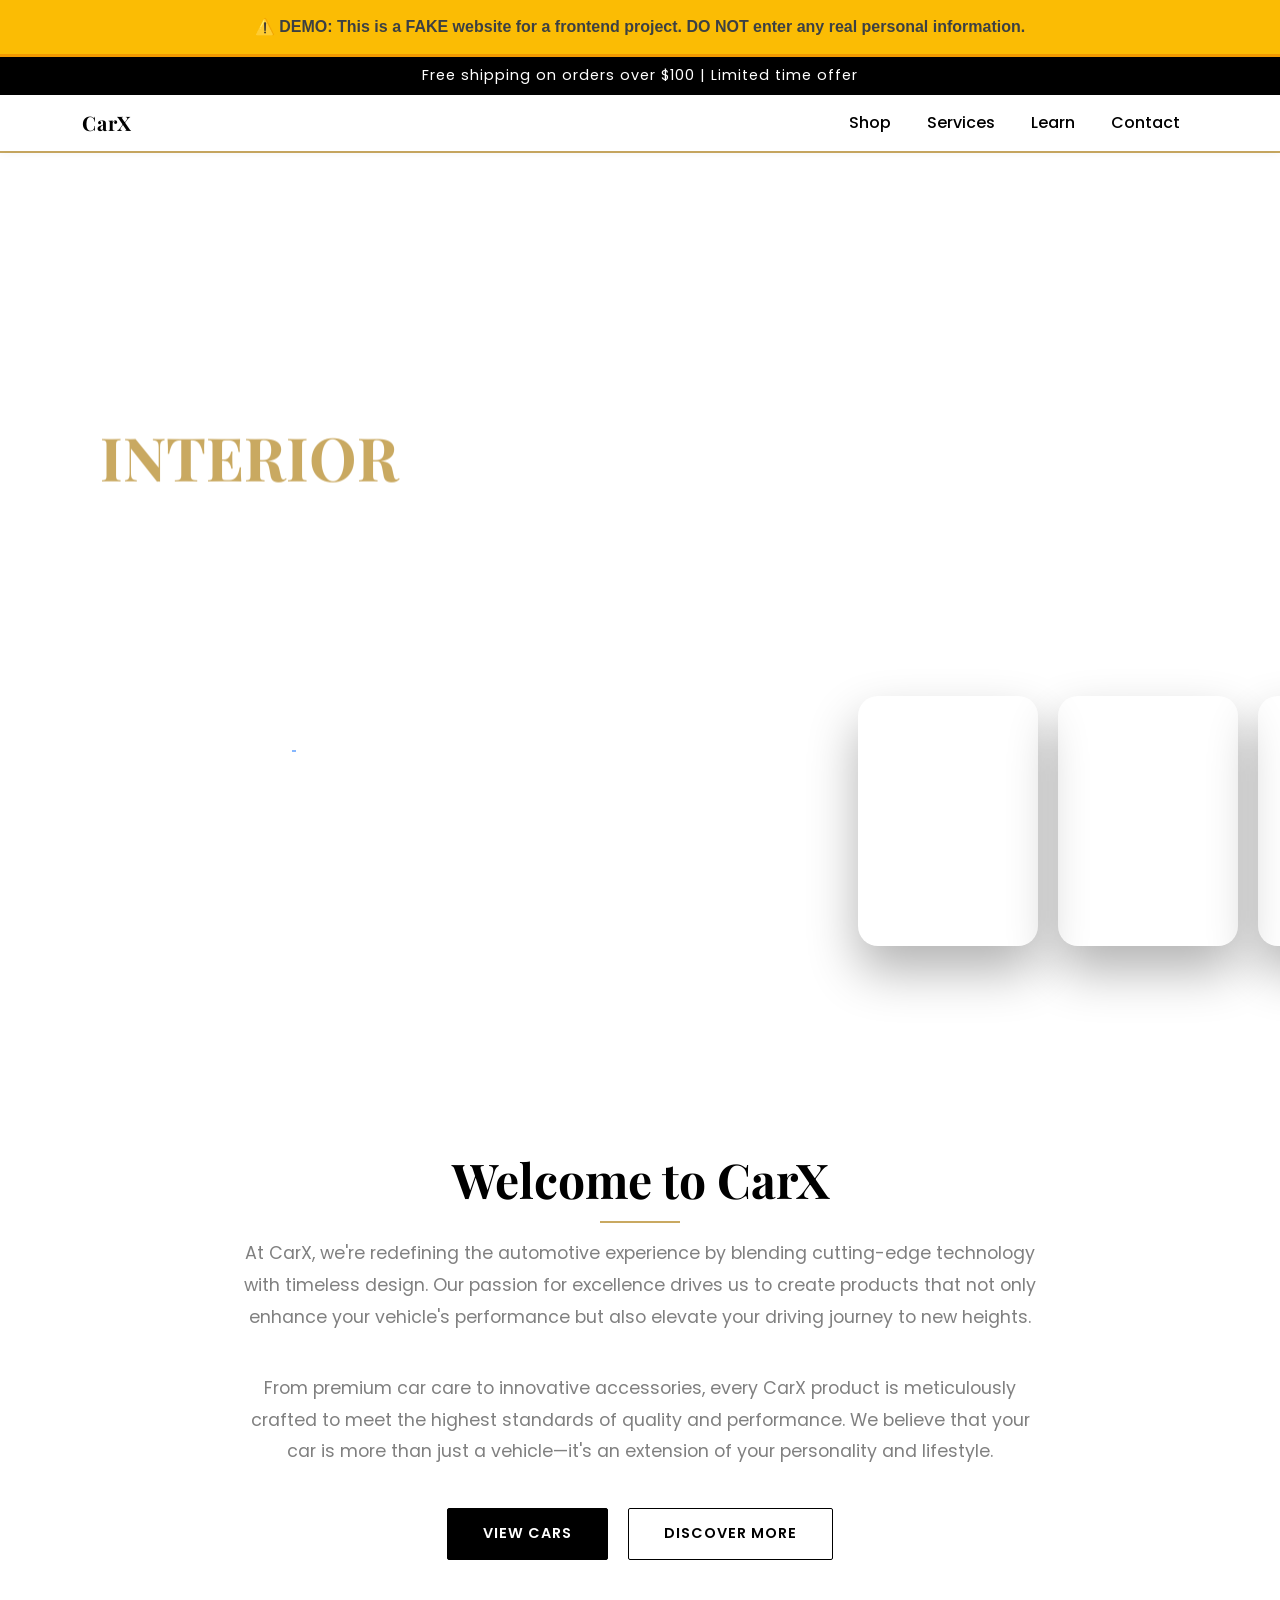
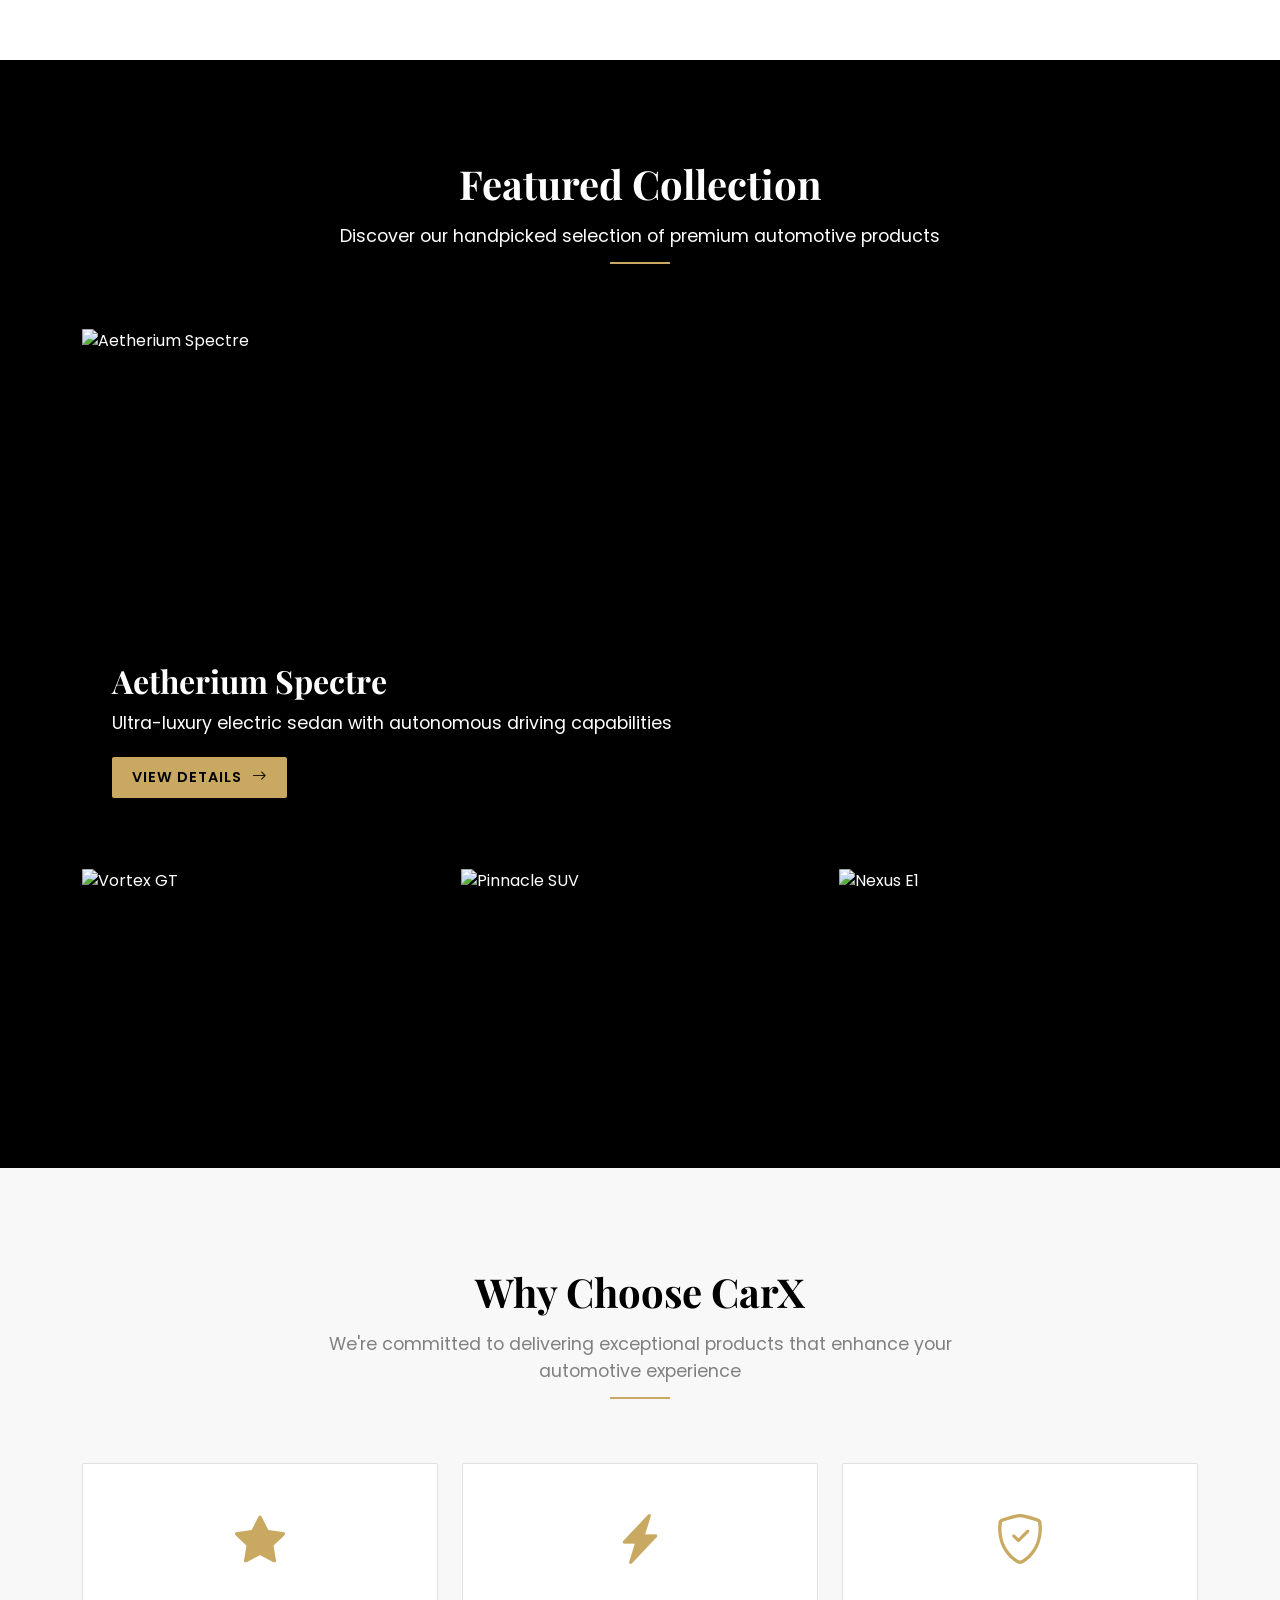
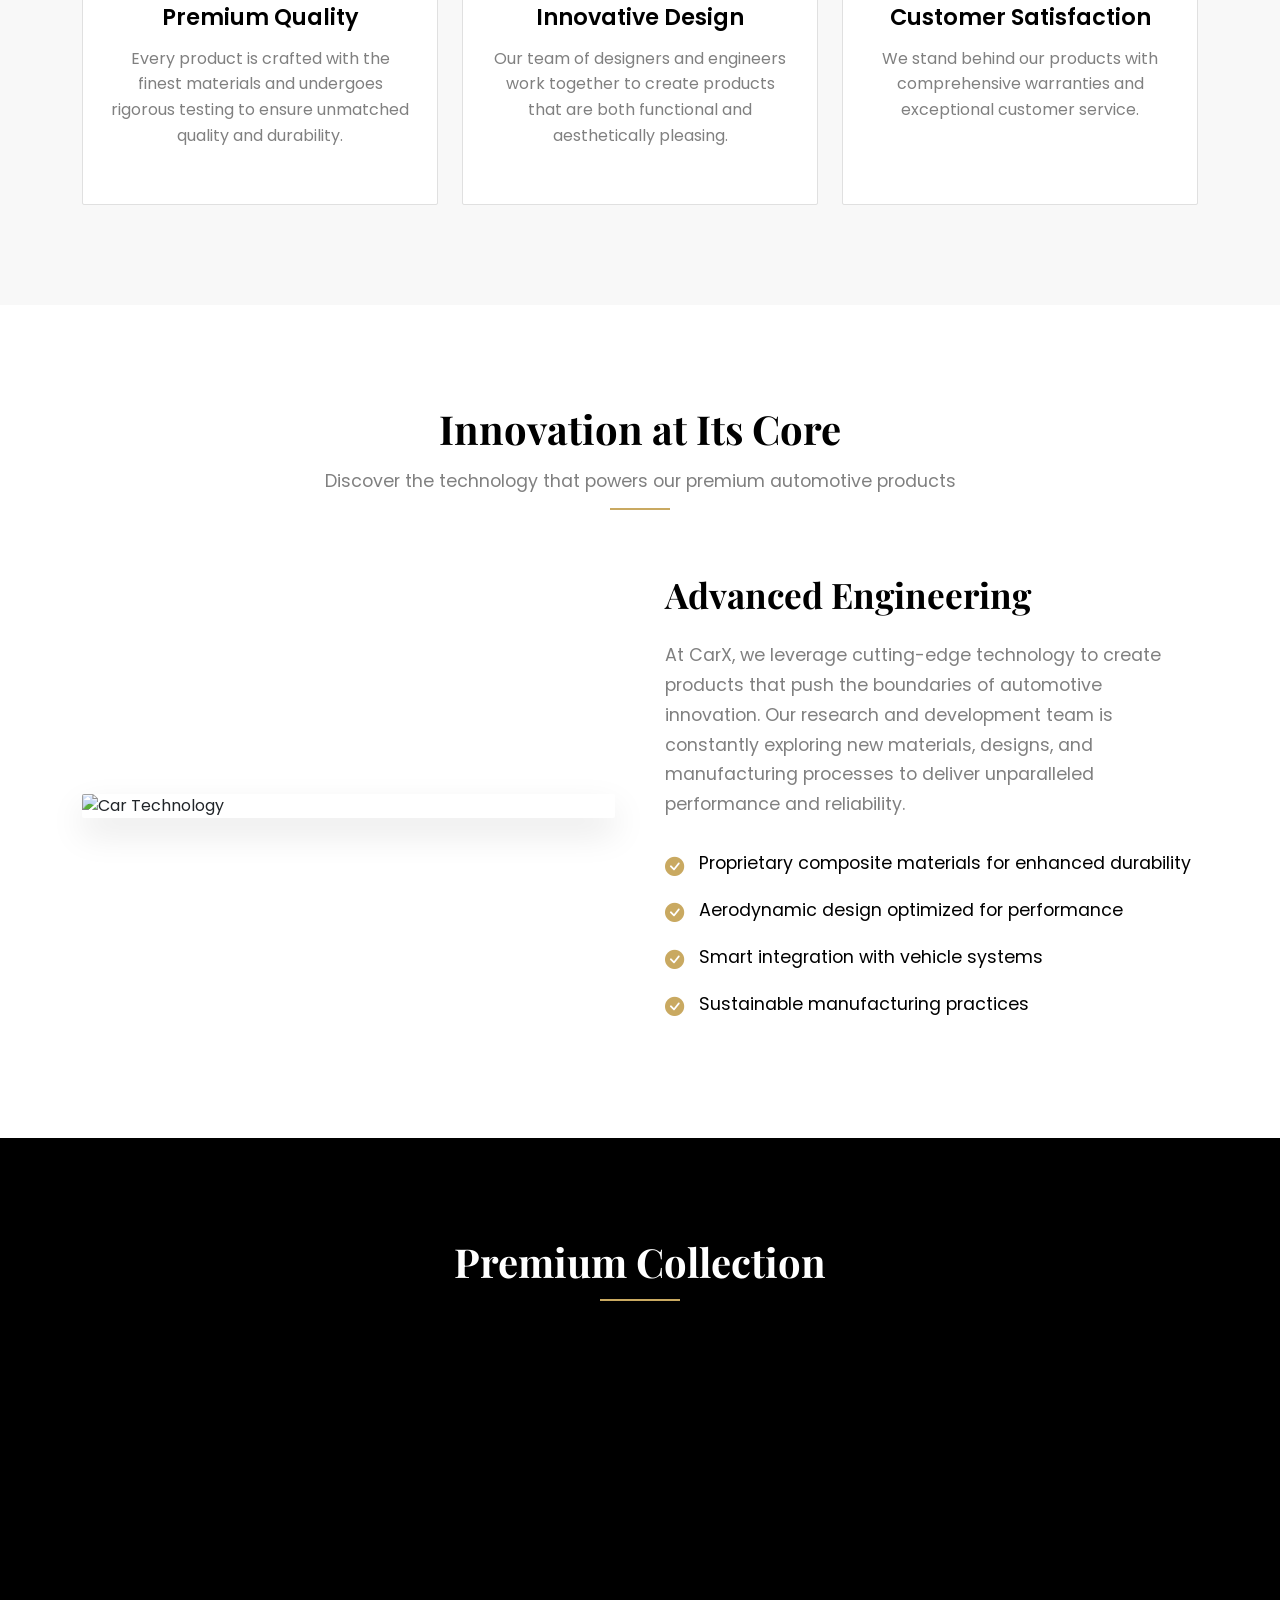
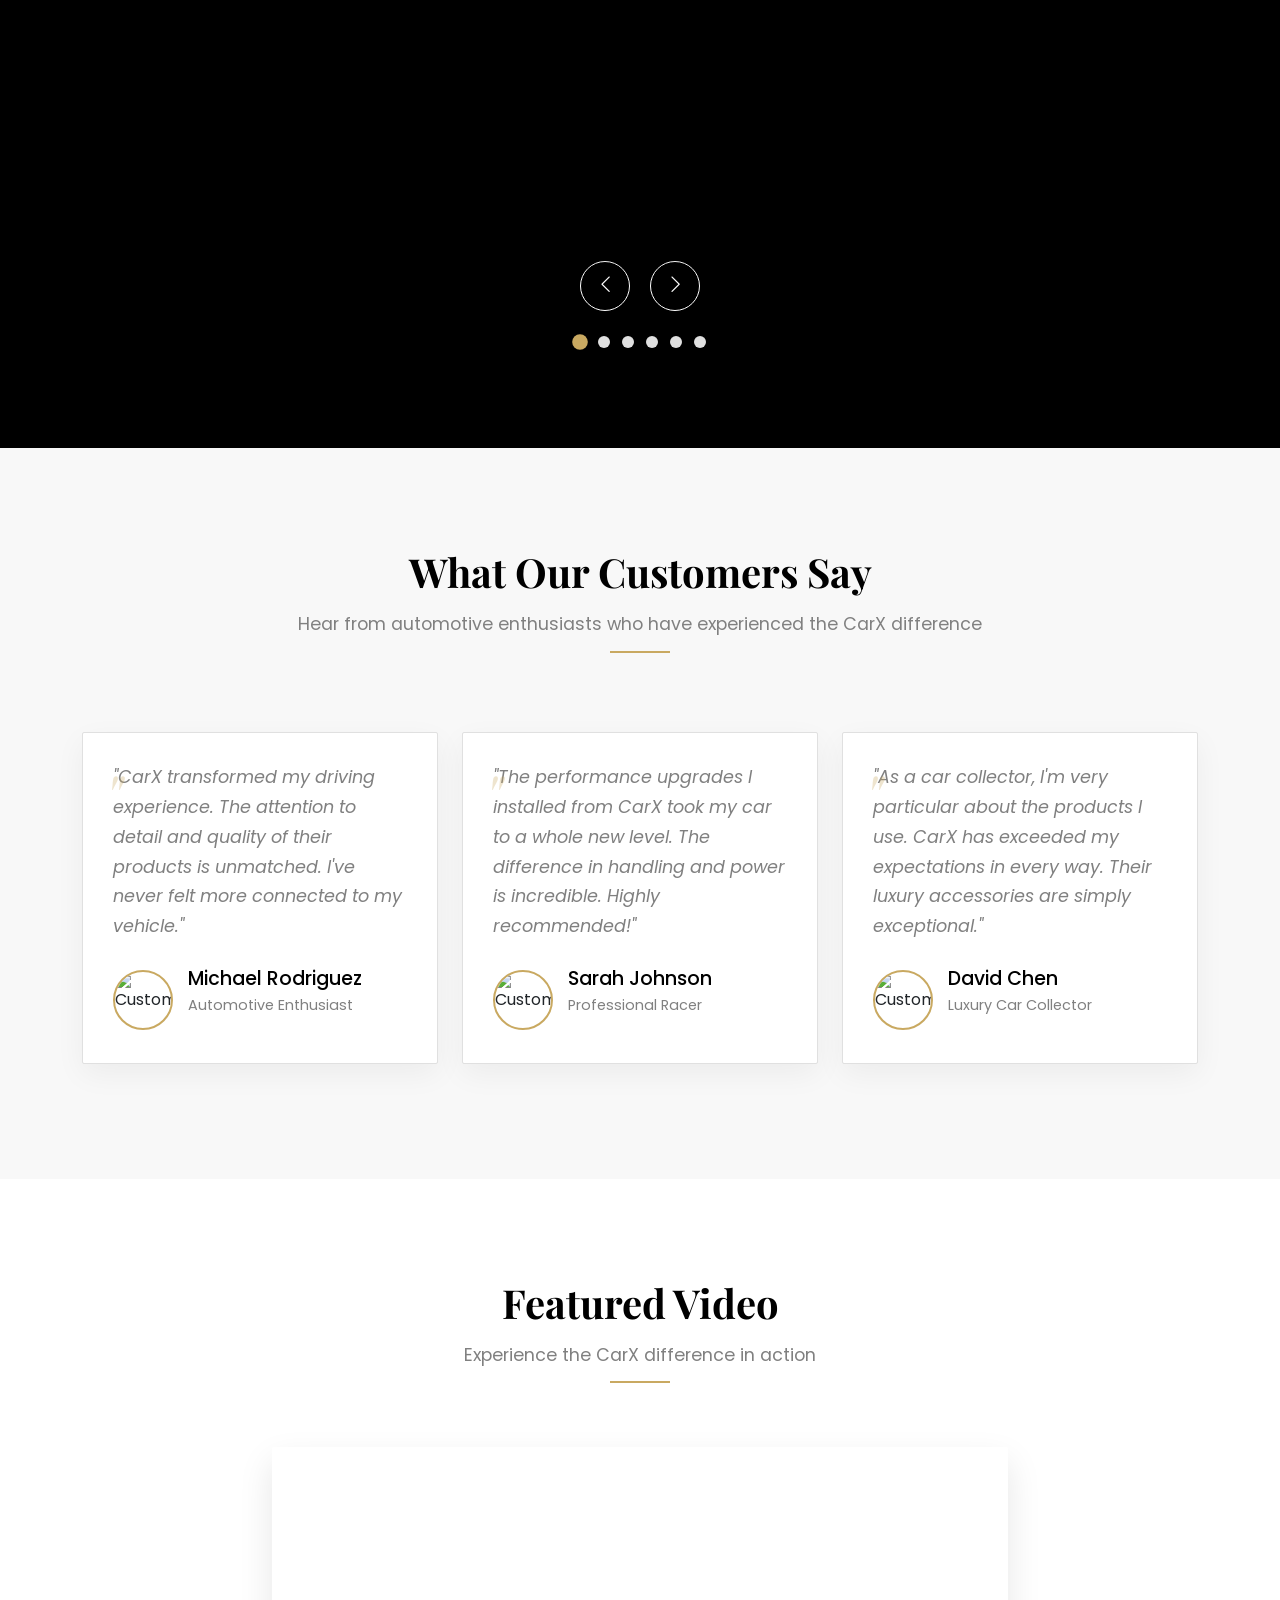
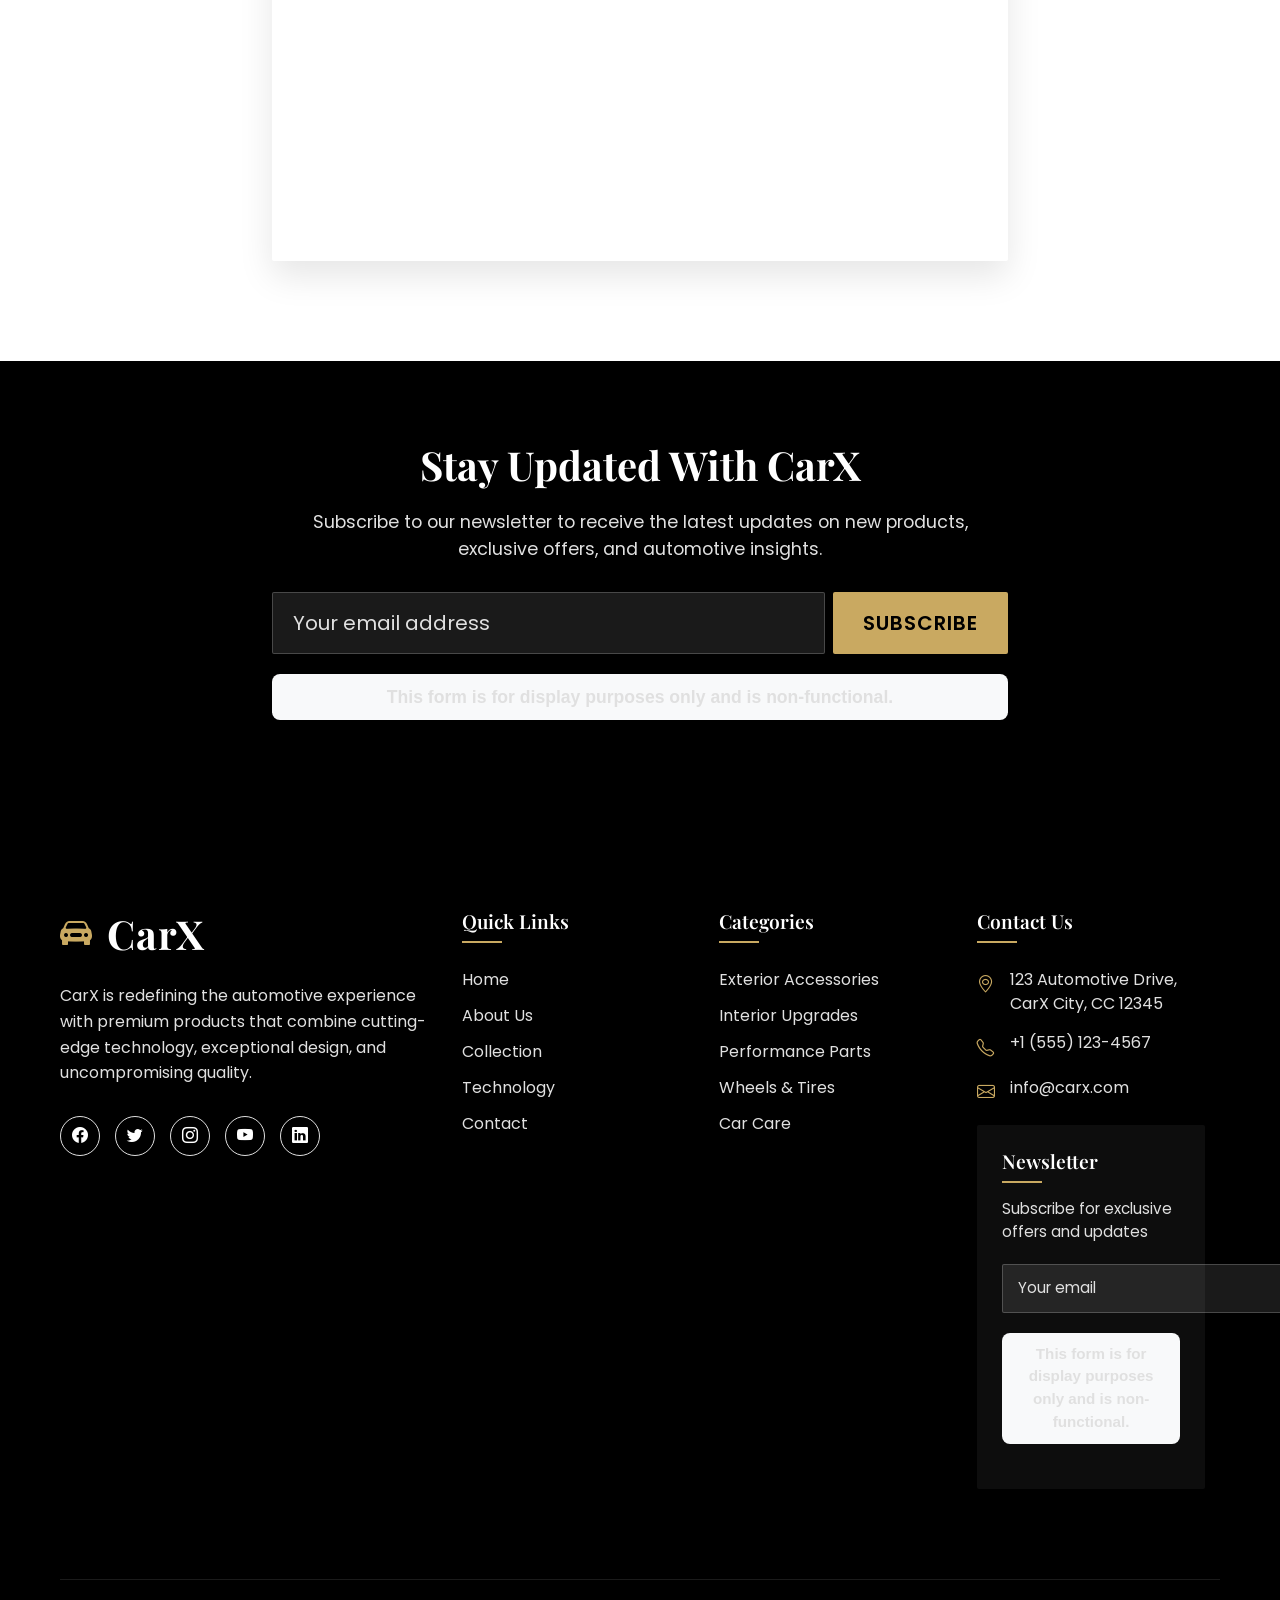
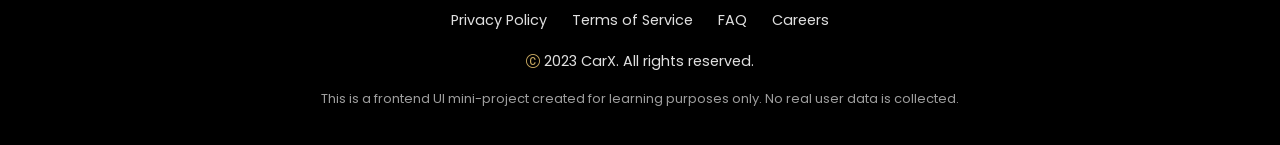
==== commit 5a237814: "Fix: Add demo banner to resolve security warning" ====
--- a/index.html
+++ b/index.html
@@ -18,12 +18,14 @@
     <!-- Google Fonts -->
     <link href="https://fonts.googleapis.com/css2?family=Poppins:wght@300;400;500;600;700&family=Playfair+Display:wght@400;500;600;700&display=swap" rel="stylesheet">
     
-    <!-- Custom CSS -->
-    <style>
-       /* if needed */
-    </style>
 </head>
 <body>
+    <!-- CHANGE: Added a very prominent demo banner at the top -->
+    <div class="demo-banner">
+        <strong>⚠️ DEMO: This is a FAKE website for a frontend project.</strong> DO NOT enter any real personal information.
+        <button type="button" class="btn-close" aria-label="Close"></button>
+    </div>
+
     <!-- Promo Bar -->
     <div class="promo-bar">
         <span>Free shipping on orders over $100 | Limited time offer</span>
@@ -547,10 +549,14 @@
                 <div class="col-md-8 text-center">
                     <h2>Stay Updated With CarX</h2>
                     <p>Subscribe to our newsletter to receive the latest updates on new products, exclusive offers, and automotive insights.</p>
-                    <form class="d-flex gap-2 justify-content-center">
+                    <form class="d-flex gap-2 justify-content-center" id="newsletter-form">
                         <input type="email" class="form-control form-control-lg" placeholder="Your email address" required>
                         <button type="submit" class="btn btn-warning btn-lg">Subscribe</button>
                     </form>
+                    <!-- CHANGE: Added a second, on-page disclaimer -->
+                    <p class="form-disclaimer">
+                        <strong>This form is for display purposes only and is non-functional.</strong>
+                    </p>
                 </div>
             </div>
         </div>
@@ -620,10 +626,14 @@
                         <div class="footer-newsletter">
                             <h5>Newsletter</h5>
                             <p>Subscribe for exclusive offers and updates</p>
-                            <form class="footer-newsletter-form">
+                            <form class="footer-newsletter-form" id="footer-newsletter-form">
                                 <input type="email" placeholder="Your email">
                                 <button type="submit">Subscribe</button>
                             </form>
+                            <!-- CHANGE: Added a second, on-page disclaimer -->
+                            <p class="form-disclaimer">
+                                <strong>This form is for display purposes only and is non-functional.</strong>
+                            </p>
                         </div>
                     </div>
                 </div>
@@ -975,6 +985,28 @@
     document.querySelector('.promo-bar button').addEventListener('click', function() {
         document.querySelector('.promo-bar').style.display = 'none';
     });
+    
+    // CHANGE: Added JavaScript to close demo banner
+    document.querySelector('.demo-banner button').addEventListener('click', function() {
+        document.querySelector('.demo-banner').style.display = 'none';
+    });
+    
+    // CHANGE: Added JavaScript to disable form submission for newsletter forms
+    document.getElementById('newsletter-form').addEventListener('submit', function(event) {
+        // Prevent the form from submitting
+        event.preventDefault(); 
+        
+        // Show an alert to inform the user
+        alert('DEMO: This form is non-functional. No data was submitted.');
+    });
+    
+    document.getElementById('footer-newsletter-form').addEventListener('submit', function(event) {
+        // Prevent the form from submitting
+        event.preventDefault(); 
+        
+        // Show an alert to inform the user
+        alert('DEMO: This form is non-functional. No data was submitted.');
+    });
 });
     </script>
 </body>
--- a/styles/style.css
+++ b/styles/style.css
@@ -1,4 +1,5 @@
- /* Color Variables */
+
+       /* Color Variables */
         :root {
             --primary: #000000;
             --secondary: #ffffff;
@@ -21,6 +22,35 @@
             position: relative;
             background: var(--light);
             color: var(--primary);
+        }
+
+        /* CHANGE: Added a new rule for the demo banner */
+        .demo-banner {
+            background-color: #fbbc04; /* A Google-like warning yellow */
+            color: #3c4043;
+            text-align: center;
+            padding: 15px;
+            font-size: 16px;
+            border-bottom: 3px solid #f29900;
+            font-weight: bold;
+            position: relative;
+        }
+
+        .demo-banner button {
+            position: absolute;
+            right: 12px;
+            top: 50%;
+            transform: translateY(-50%);
+            background: transparent;
+            border: none;
+            color: #3c4043;
+            font-size: 1.2rem;
+            cursor: pointer;
+            transition: transform 0.3s ease;
+        }
+
+        .demo-banner button:hover {
+            transform: translateY(-50%) scale(1.2);
         }
 
         /* Promo Bar */
@@ -1156,6 +1186,17 @@
         .newsletter button:hover {
             background: var(--secondary);
             transform: translateY(-3px);
+        }
+
+        /* CHANGE: Added style for the on-page disclaimer */
+        .form-disclaimer {
+            text-align: center;
+            color: #5f6368;
+            font-size: 13px;
+            margin-top: 20px;
+            padding: 10px;
+            background-color: #f8f9fa;
+            border-radius: 8px;
         }
 
         /* Footer - New Design */
